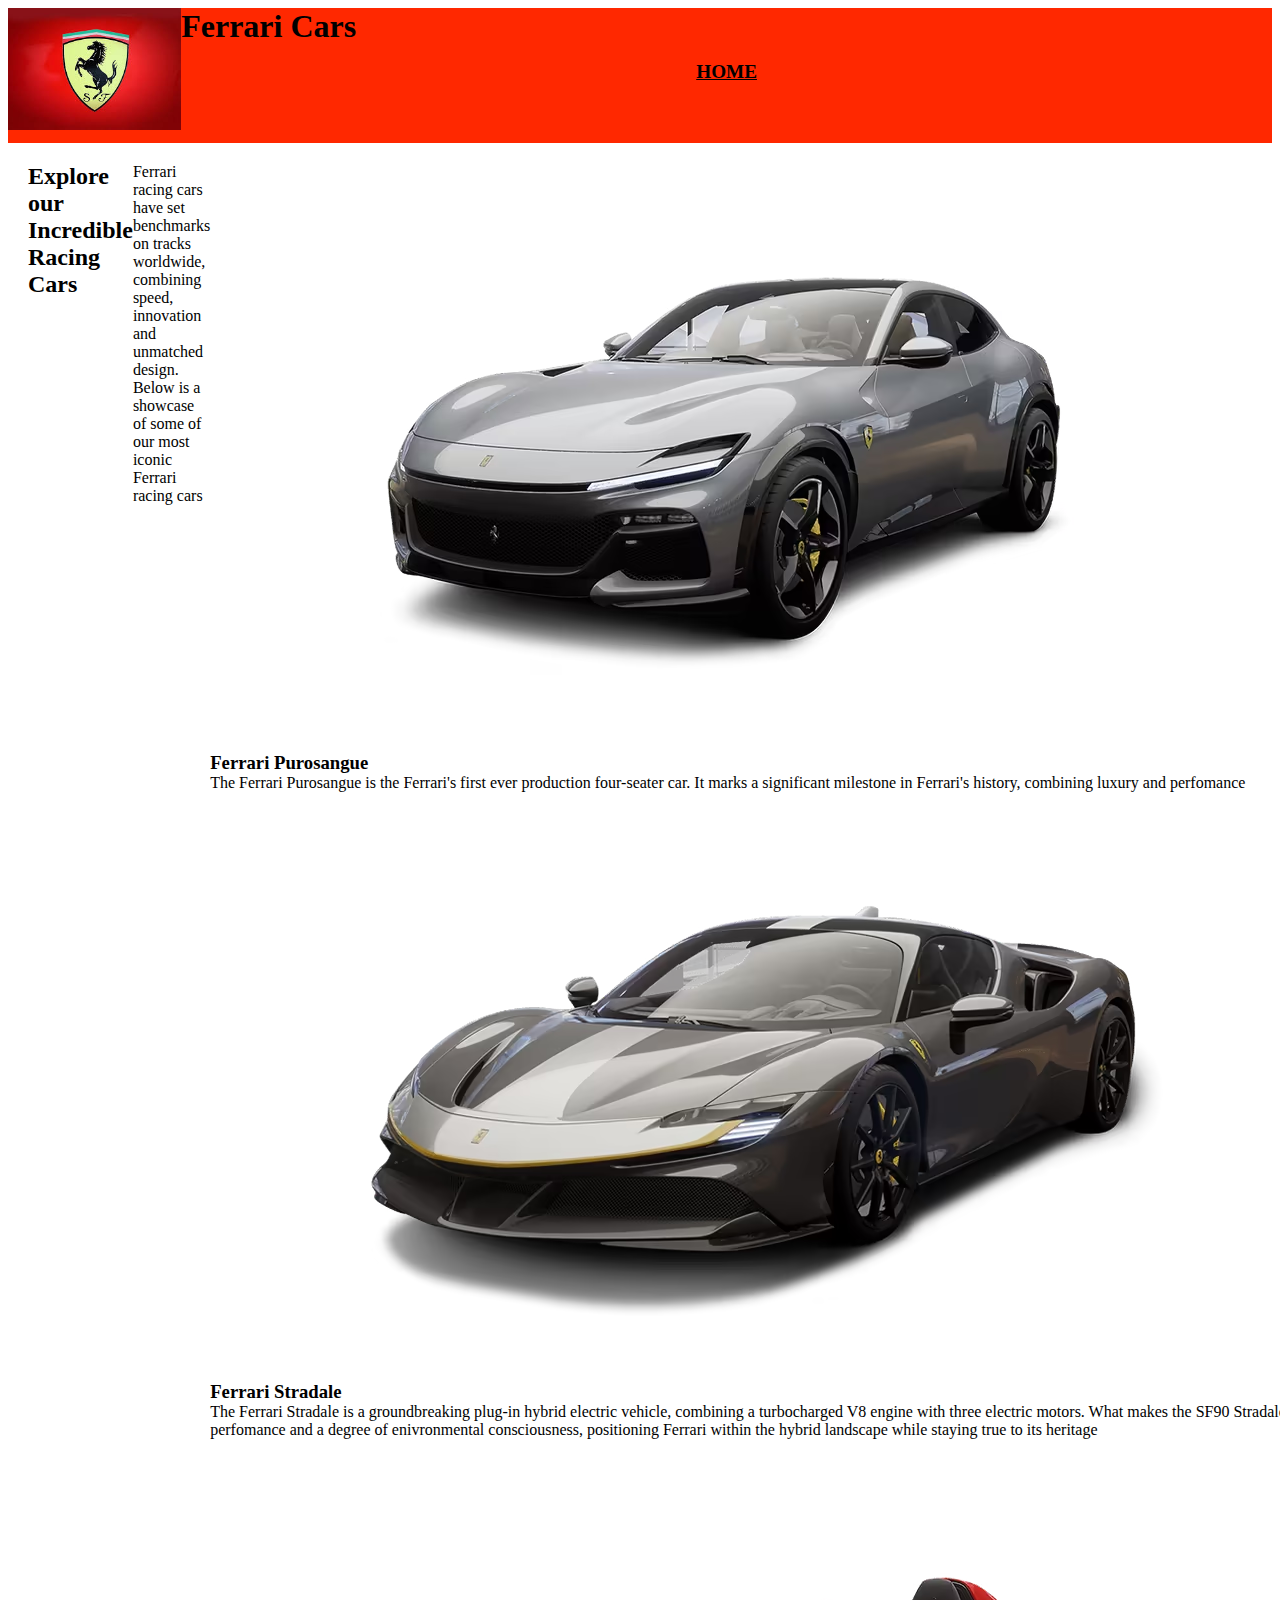
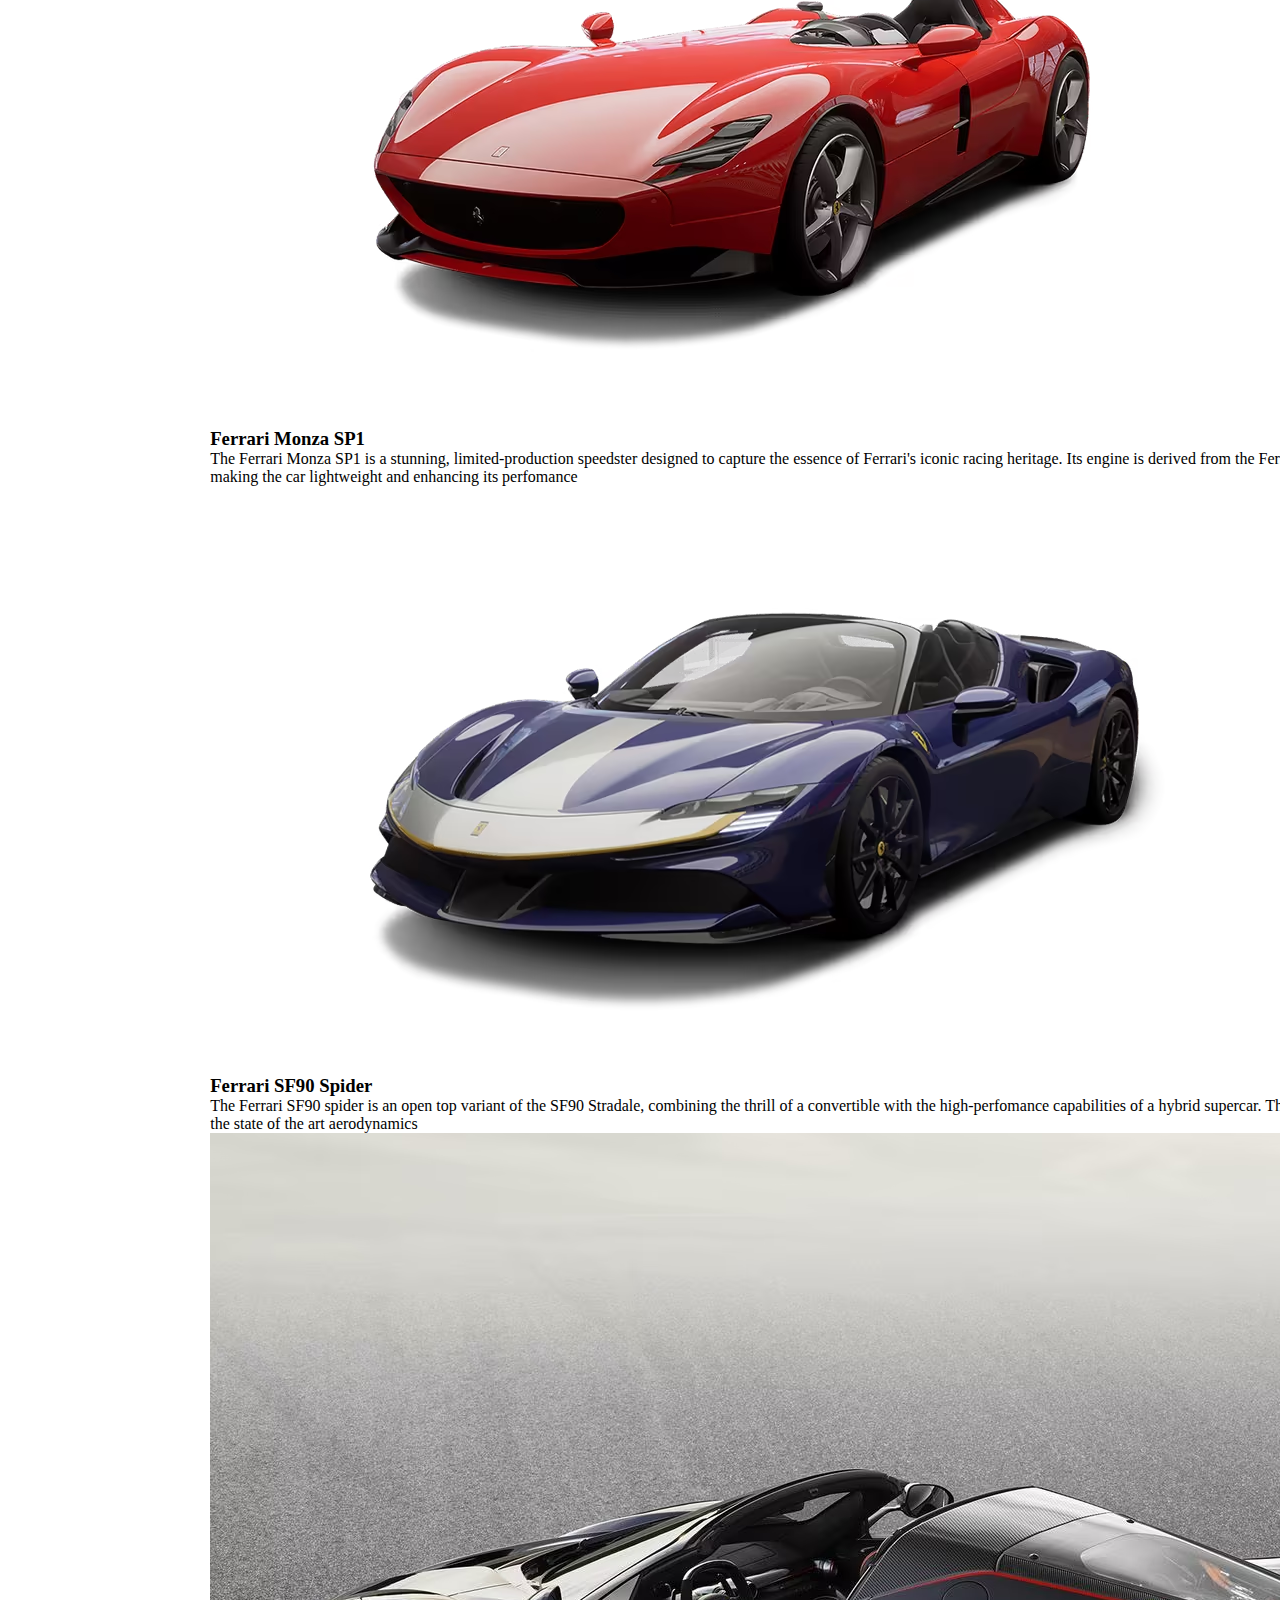
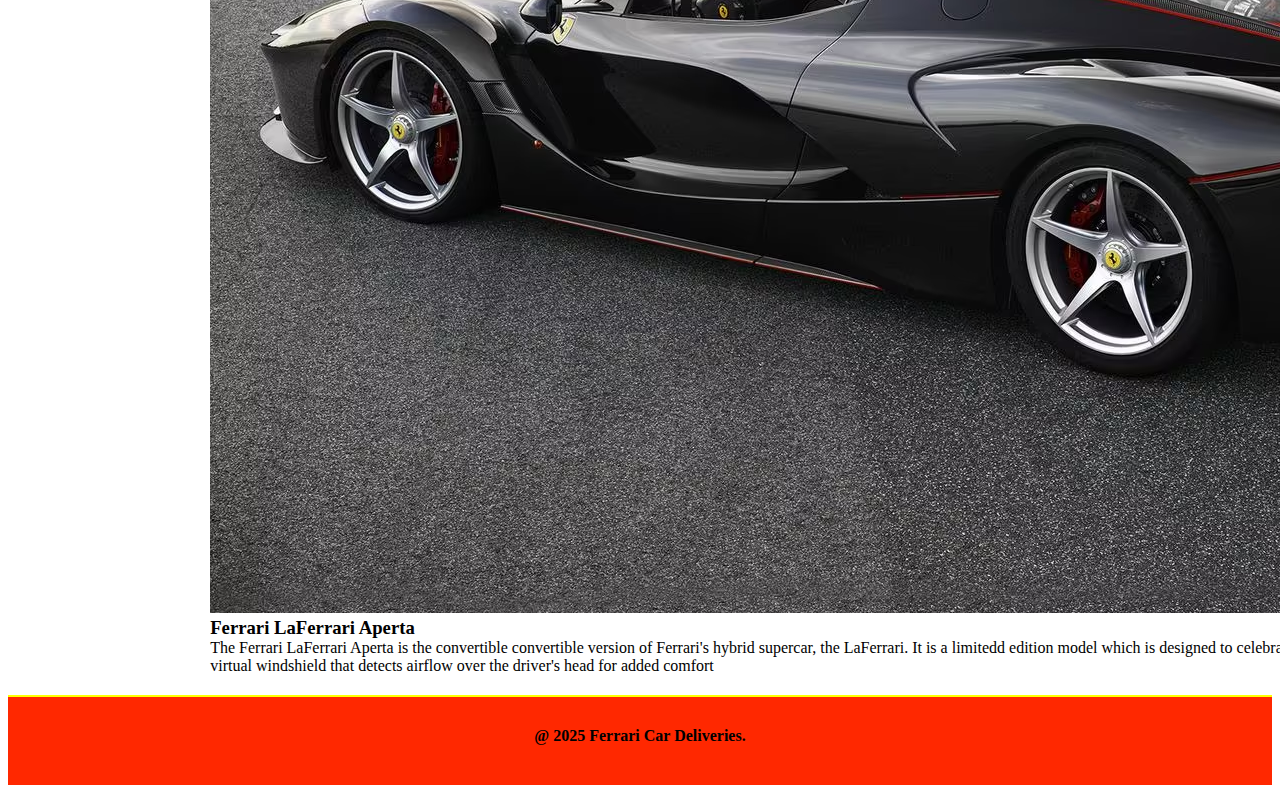
==== racing.html @ 0723ab7d "Added a new page to Showcase my cars" ====
<!DOCTYPE html>
<html lang="en">
  <head>
    <meta charset="UTF-8" />
    <meta name="viewport" content="width=device-width, initial-scale= 1.0" />

    <title>Racing Cars</title>
    <link href="style.css" rel="stylesheet" type="text/css" />
  </head>
  <body>
    <div id="wrapper">
      <header id="header">
        <img id="logo" src="images/ferrari_logo.jpeg" alt="Logo" />
        <h1>Ferrari Cars</h1>
        <nav id="horizontal">
          <p>
            <a href="index.html">HOME</a>
          </p>
        </nav>
      </header>
      <main id="main">
        <h2>Explore our Incredible Racing Cars</h2>
        <p>
          Ferrari racing cars have set benchmarks on tracks worldwide, combining
          speed, innovation and unmatched design. Below is a showcase of some of
          our most iconic Ferrari racing cars
        </p>

        <div id="racing-cars">
          <div class="car1">
            <img
              src="images/ferrari-purosangue.avif"
              alt="Ferrari Purosangue"
            />
            <h3>Ferrari Purosangue</h3>
            <p>
              The Ferrari Purosangue is the Ferrari's first ever production
              four-seater car. It marks a significant milestone in Ferrari's
              history, combining luxury and perfomance
            </p>
          </div>
          <div class="car2">
            <img src="images/sf90-stradale.avif" alt="Ferrari SF90 Stradale" />
            <h3>Ferrari Stradale</h3>
            <p>
              The Ferrari Stradale is a groundbreaking plug-in hybrid electric
              vehicle, combining a turbocharged V8 engine with three electric
              motors. What makes the SF90 Stradale fascinationg is its ability
              to offer both extreme perfomance and a degree of enivronmental
              consciousness, positioning Ferrari within the hybrid landscape
              while staying true to its heritage
            </p>
          </div>
          <div class="car3">
            <img src="images/monza-sp1.avif" alt="Monza SP1" />
            <h3>Ferrari Monza SP1</h3>
            <p>
              The Ferrari Monza SP1 is a stunning, limited-production speedster
              designed to capture the essence of Ferrari's iconic racing
              heritage. Its engine is derived from the Ferrari 81 Superfast and
              the car is made up of carbon fiber , making the car lightweight
              and enhancing its perfomance
            </p>
          </div>
          <div class="car4">
            <img src="images/sf90-spider.avif" alt="Ferrri SF90 Spider" />
            <h3>Ferrari SF90 Spider</h3>
            <p>
              The Ferrari SF90 spider is an open top variant of the SF90
              Stradale, combining the thrill of a convertible with the
              high-perfomance capabilities of a hybrid supercar. The overall
              look of this car is sleek and agggressive, with the state of the
              art aerodynamics
            </p>
          </div>
          <div class="car5">
            <img
              src="images/la-ferrari-aperta-land.avif"
              alt="Ferrari LaFerrari Aperta"
            />
            <h3>Ferrari LaFerrari Aperta</h3>
            <p>
              The Ferrari LaFerrari Aperta is the convertible convertible
              version of Ferrari's hybrid supercar, the LaFerrari. It is a
              limitedd edition model which is designed to celebrate Ferrari's
              70th anniversart. The design also features a virtual windshield
              that detects airflow over the driver's head for added comfort
            </p>
          </div>
        </div>
      </main>

      <footer id="footer">
        <p>@ 2025 Ferrari Car Deliveries.</p>
      </footer>
    </div>
  </body>
</html>
---- style.css ----
/* Global Styles (Strength: 1) */

p {
    color: black;
}

/* Class Styles (Strength: 10) */

.alert {
    font-size: 1.5em;
}

.catchy {
    color: purple;
}

/* ID Styles (Strength: 100) */

#actions_title {
    font-size: 3em;
    color: aqua;
}

/* An inline style is the most specific rule you can apply. */

* {
    margin: 0;
    padding: 0;
    box-sizing: border-box;
}

#wrapper {
    padding: 0.5em;
    background-color: white;
}

#header {
    background-color: #FF2800;
    color: black;
    height: 15vh;
    text-align: justify;
}

#main {
    background-color: white;
    color: black;
    min-height: 80vh;
    display: flex;
    padding: 20px;
    flex-direction: row;
}

#content {
    flex-grow: 2;
    background-color: white;
    max-width: 60%;
    padding: 20px;
}

#actions {
    flex-grow: 1;
    background-color: white;
    display: flex;
    flex-direction: column;
    justify-content: space-evenly;
}

#footer {
    background-color: #FF2800;
    color: black;
    text-align: center;
    padding: 20px;
    font-size: 1em;
    border-top: 2px solid yellow;
    min-height: 10vh;
}
#footer p{
    margin: 10px 0;
    font-weight: bold;
    color: black;
}

#login-form label,
#register-form label {
    display: block;
    font-weight: bold;
}
#login-form input,
#register-form input {
    width: 100%;
    padding: 8px;
    margin-bottom: 10px;
}
#login-form button,
#register-form button{
    width: 100%;
    padding: 10px;
    background-color: red;
    color: white;
}

#logo{
    float: left;
    height: 90%;
}
#horizontal{
    margin-top: 1em;
    text-align: center;
}
#horizontal p{
    font-size: 1.2em;
}
#horizontal a{
    color: black;
    margin: 0 10px;
    font-weight: bold;
}
#button{
    padding: 10px 20px;
    background-color: #007bff;
    color: black;
    border-radius: 5px;
    font-size: 1em;
}

#top,
#content-images {
    display: flex;
    justify-content: center;
    gap: 20px;
    margin: 20px 0;
}

#top img,
#content-images img {
    width: 30%;
    max-width: 300px;
    height: auto;
    border-radius: 8px;

}
#sales, 
#rentals {
    margin-top: 20px;
    padding: 15px;
    border-radius: 10px;
    background-color: #f9f9f9;
}
#sales h2,
#rentals h2 {
    color: #b22222;
    font-size: 2.0em;
    margin-bottom: 10px;
}
#sales p,
#rentals p {
    font-size: 1.8;
    color: #333;
}

@media screen and (max-width: 600px) {
    #header h1{
        font-size: 1.4em;
    }

    #main {
        flex-direction: column;
        padding: 10px;
    }

    #content,
    #actions {
        flex: 1;
        padding: 10px;
    }
    #horizontal{
        display: flex;
        flex-wrap: wrap;
        justify-content: center;
        padding: 10px;
    }

    #horizontal a {
        font-size: 0.9em;
        margin: 5px;
    }
    #login-form,
    #register-form {
        padding: 10px;
    }
    
}
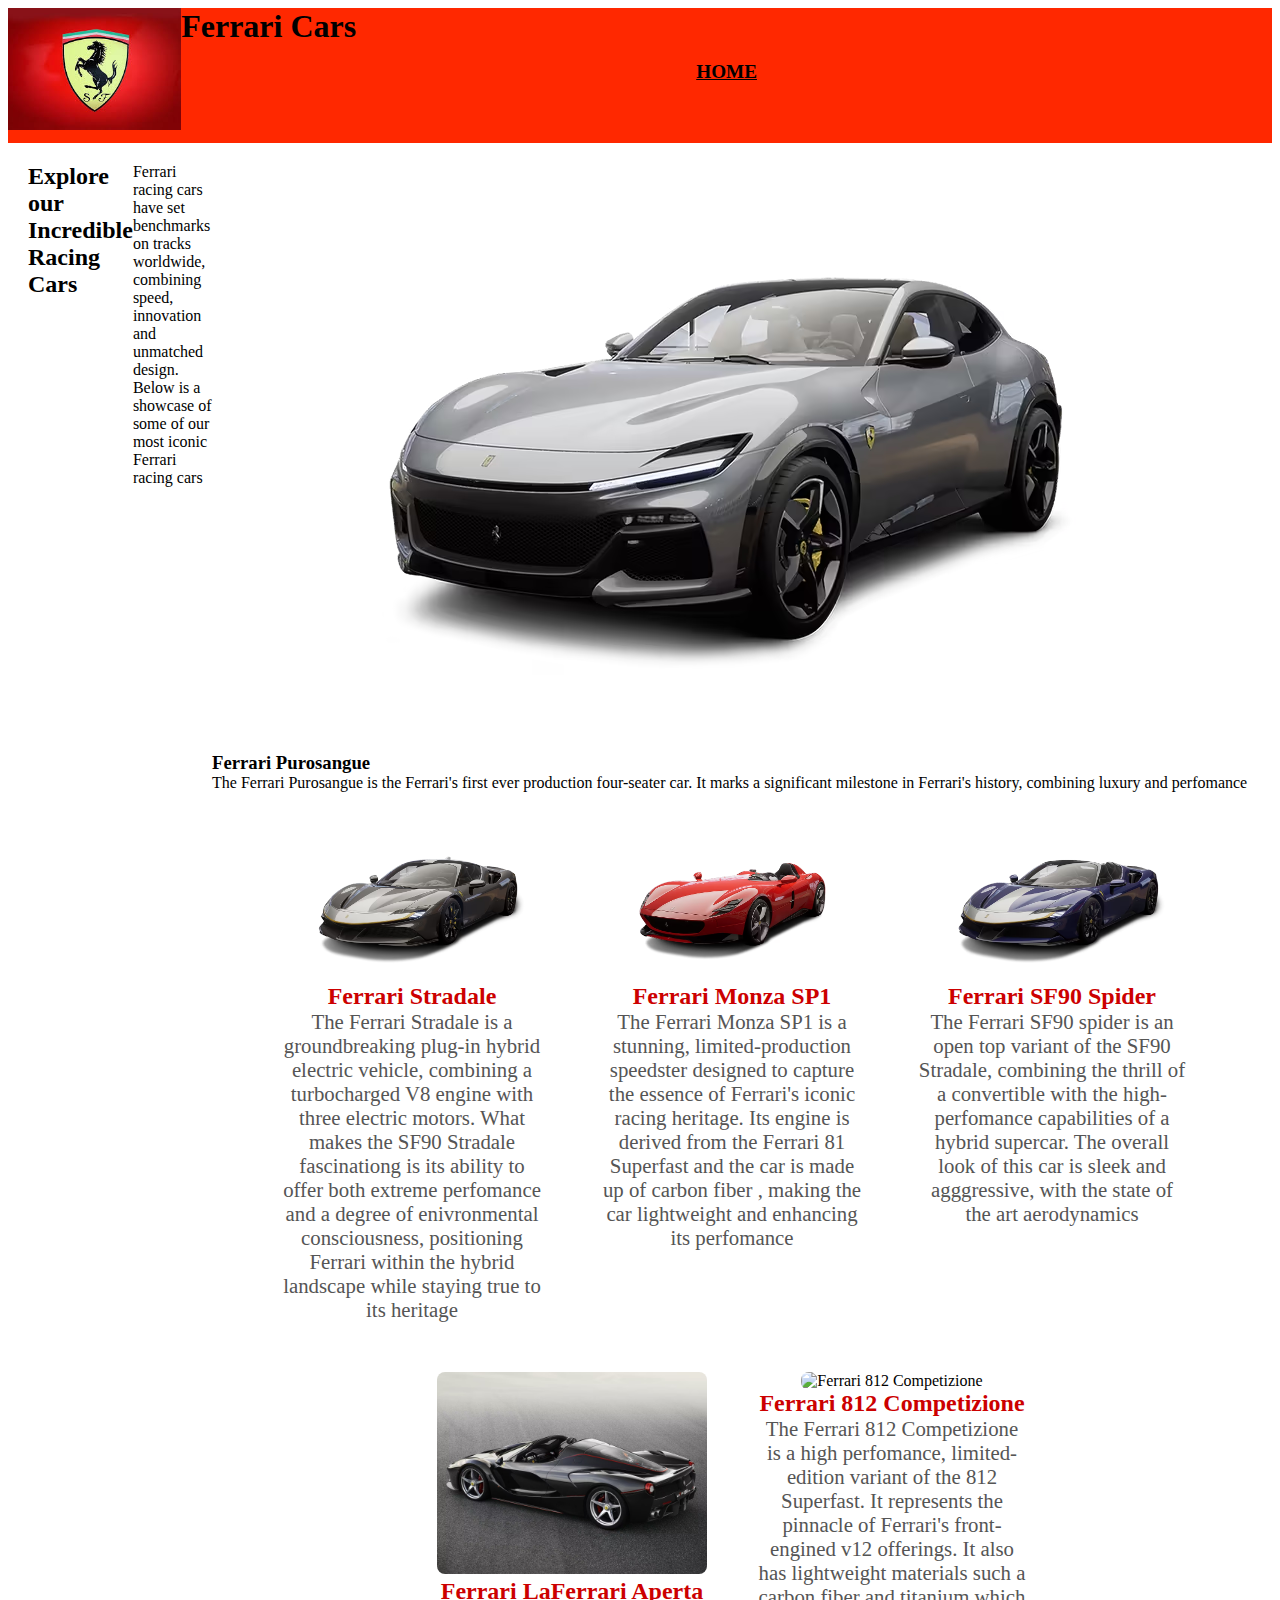
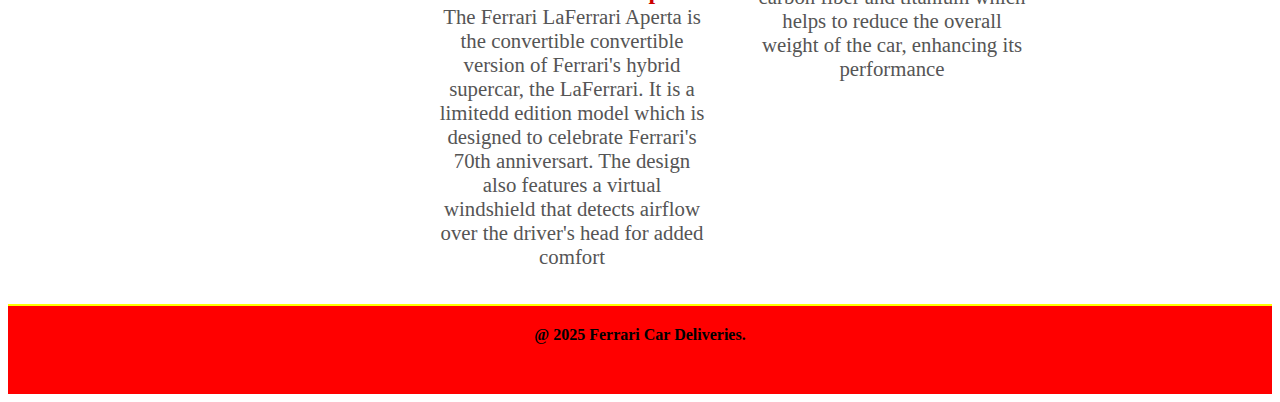
==== commit 2934ac86: "Added some styling for my racing car page and made it responsive" ====
--- a/racing.html
+++ b/racing.html
@@ -39,7 +39,7 @@
               history, combining luxury and perfomance
             </p>
           </div>
-          <div class="car2">
+          <div class="car">
             <img src="images/sf90-stradale.avif" alt="Ferrari SF90 Stradale" />
             <h3>Ferrari Stradale</h3>
             <p>
@@ -51,7 +51,7 @@
               while staying true to its heritage
             </p>
           </div>
-          <div class="car3">
+          <div class="car">
             <img src="images/monza-sp1.avif" alt="Monza SP1" />
             <h3>Ferrari Monza SP1</h3>
             <p>
@@ -62,7 +62,7 @@
               and enhancing its perfomance
             </p>
           </div>
-          <div class="car4">
+          <div class="car">
             <img src="images/sf90-spider.avif" alt="Ferrri SF90 Spider" />
             <h3>Ferrari SF90 Spider</h3>
             <p>
@@ -73,7 +73,7 @@
               art aerodynamics
             </p>
           </div>
-          <div class="car5">
+          <div class="car">
             <img
               src="images/la-ferrari-aperta-land.avif"
               alt="Ferrari LaFerrari Aperta"
@@ -87,6 +87,20 @@
               that detects airflow over the driver's head for added comfort
             </p>
           </div>
+          <div class="car">
+            <img
+              src="images/812-competizione.avif"
+              alt="Ferrari 812 Competizione"
+            />
+            <h3>Ferrari 812 Competizione</h3>
+            <p>
+              The Ferrari 812 Competizione is a high perfomance, limited-edition
+              variant of the 812 Superfast. It represents the pinnacle of
+              Ferrari's front-engined v12 offerings. It also has lightweight
+              materials such a carbon fiber and titanium which helps to reduce
+              the overall weight of the car, enhancing its performance
+            </p>
+          </div>
         </div>
       </main>
 
--- a/style.css
+++ b/style.css
@@ -157,6 +157,61 @@
     font-size: 1.8;
     color: #333;
 }
+#racing-cars{
+    display: flex;
+    flex-wrap: wrap;
+    gap: 20px;
+    justify-content: center;
+}
+.car{
+    width: 300px;
+    background-color: white;
+    border-radius: 10px;
+    padding: 15px;
+    text-align: center;
+}
+.car img{
+    width: 100%;
+    height: auto;
+    border-radius: 8px;
+
+}
+.car h3{
+    font-size: 1.5em;
+    color: #c00;
+}
+.car p{
+    font-size: 1.3em;
+    color: #555;
+}
+#footer{
+    background-color: red;
+    color: black;
+    text-align: center;
+    padding: 10px 0;
+    font-weight: bold;
+
+}
+
+@media screen and (max-width: 600px) {
+    #header{
+        flex-direction: column;
+        text-align: center;
+    }
+    #horizontal p{
+        font-size: 1em;
+    }
+    #racing-cars{
+        flex-direction: column;
+        align-items: center;
+    }
+    .car{
+        width: 90%;
+    }
+    
+}
+
+
 
 @media screen and (max-width: 600px) {
     #header h1{
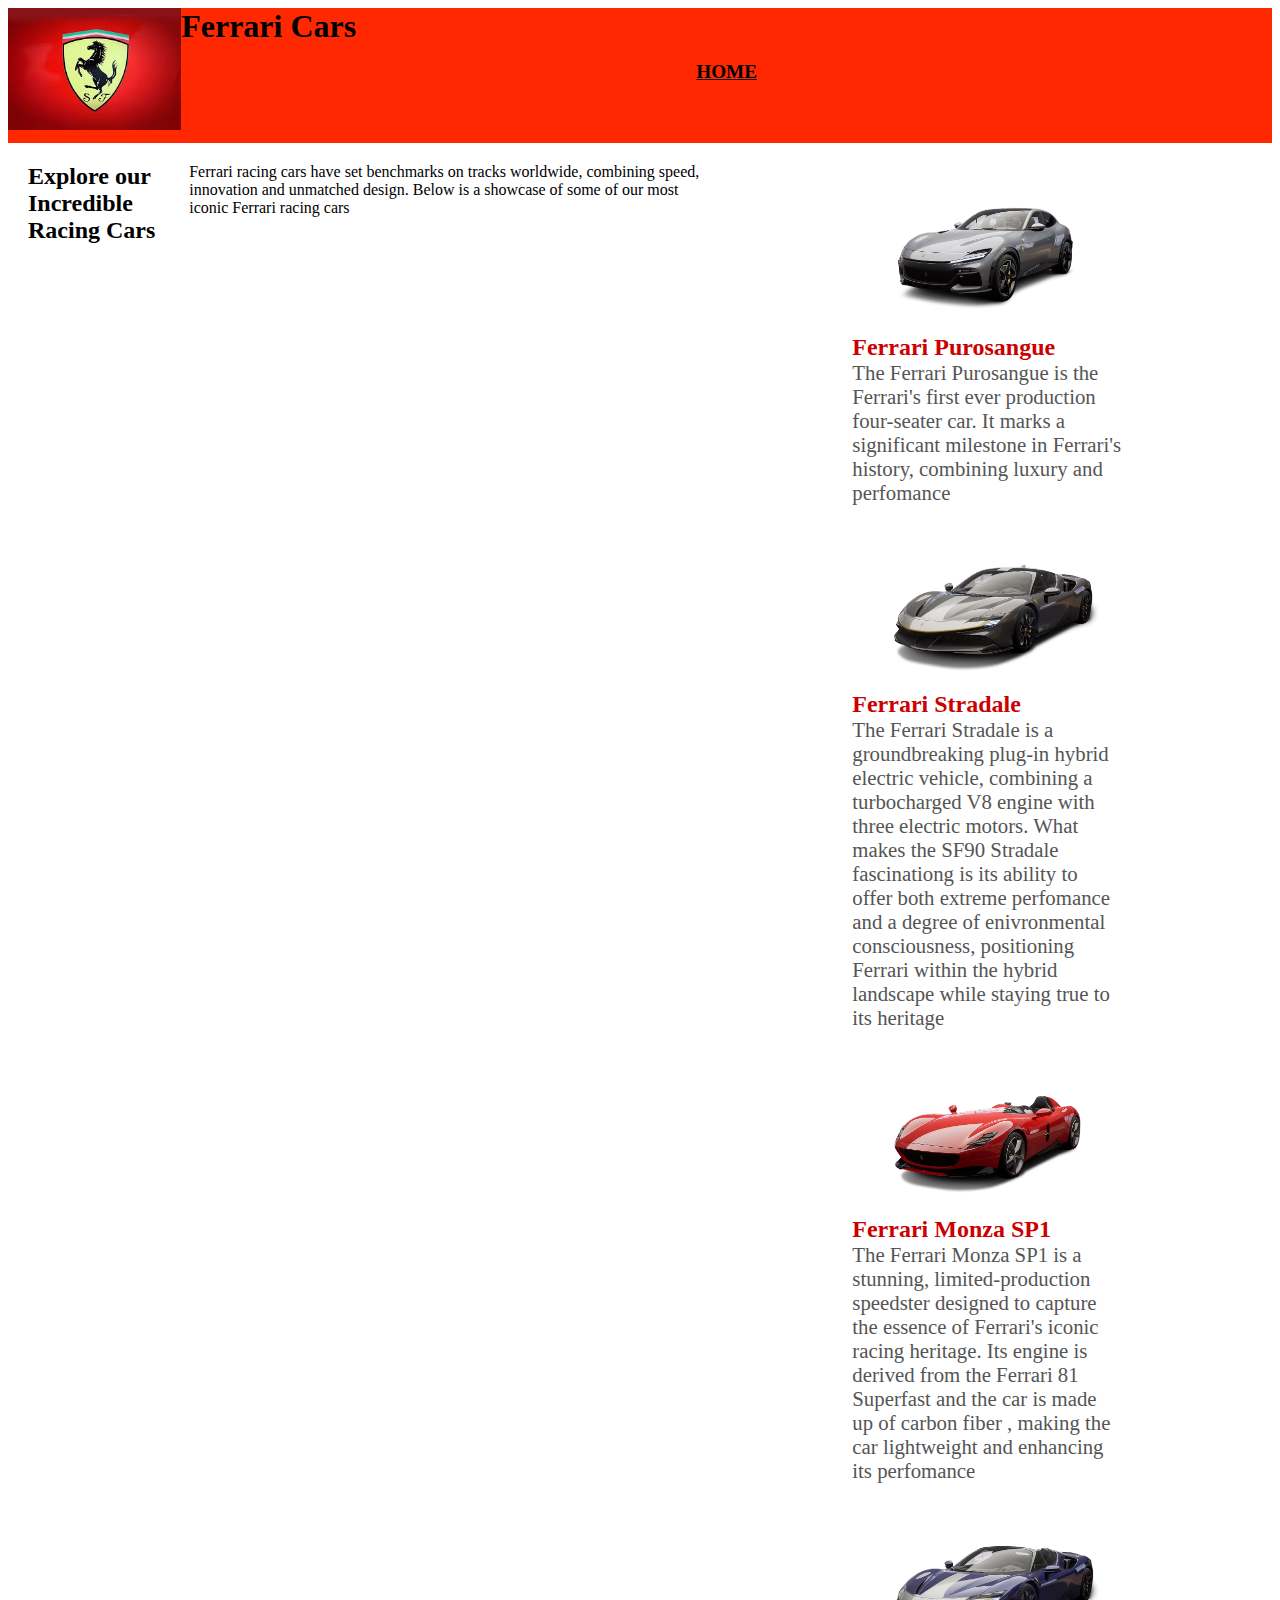
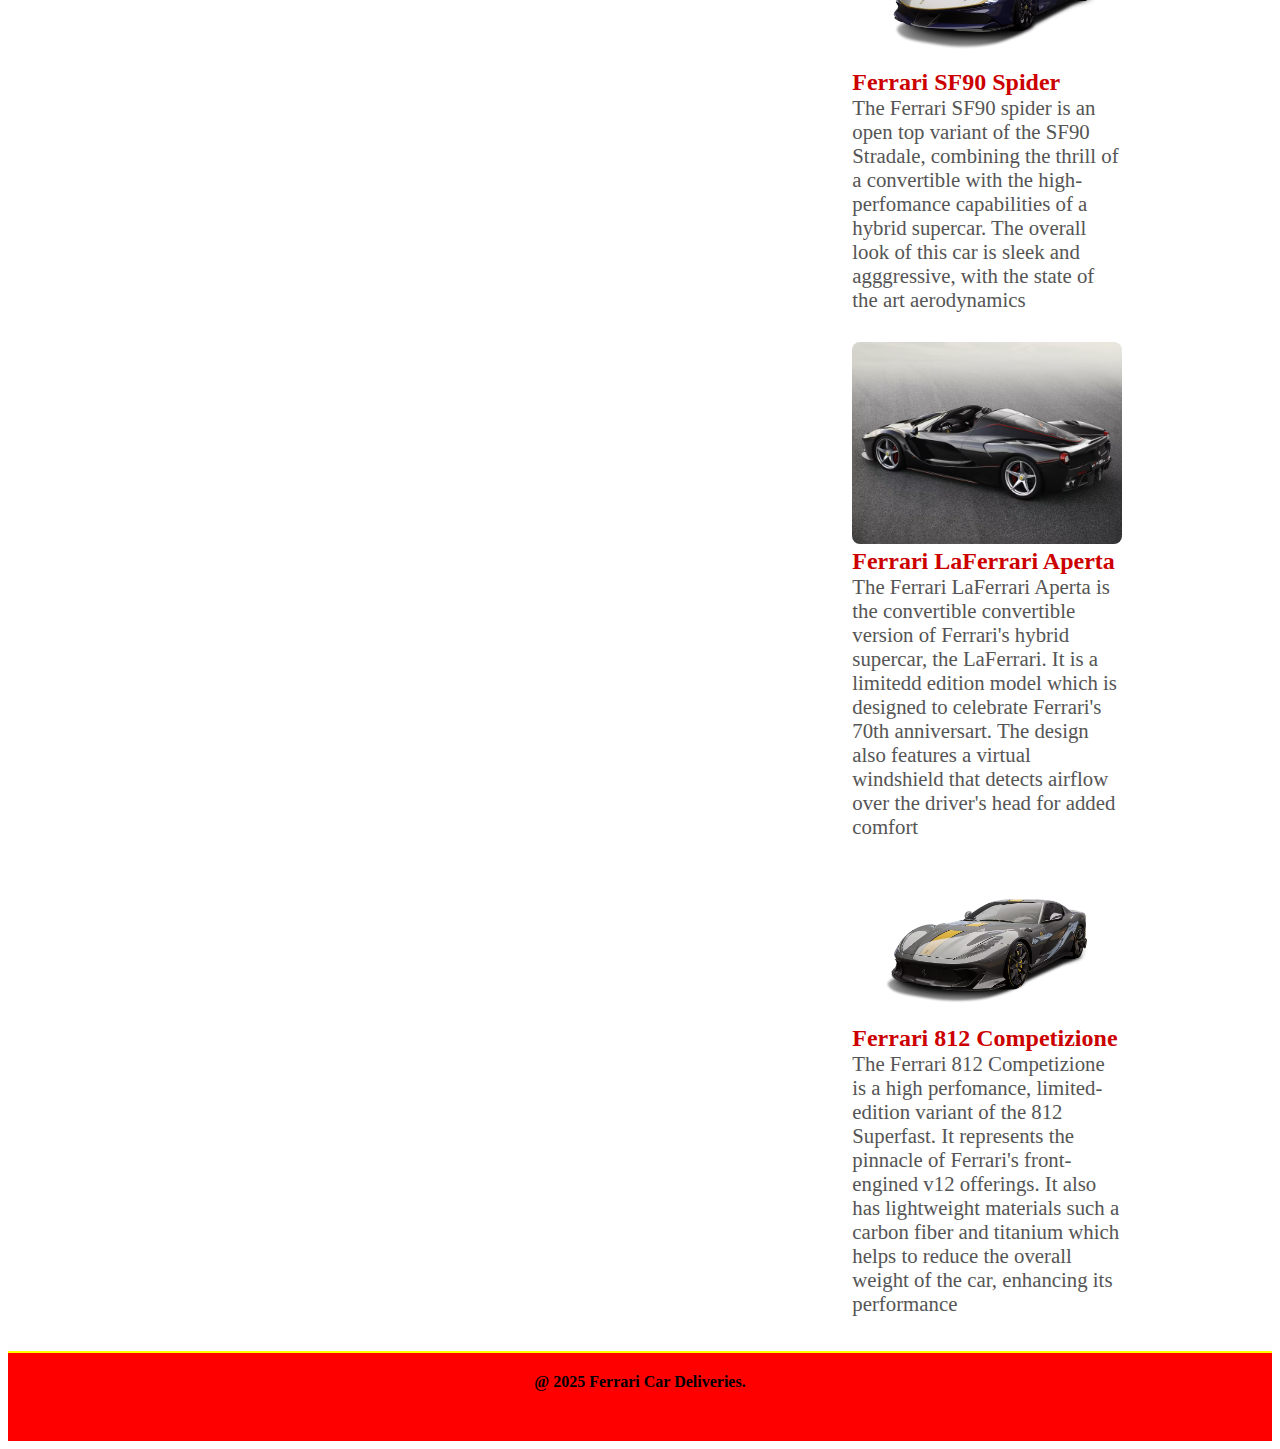
==== commit 4258a1e9: "Adjusted image size to make it more responsive" ====
--- a/racing.html
+++ b/racing.html
@@ -27,7 +27,7 @@
         </p>
 
         <div id="racing-cars">
-          <div class="car1">
+          <div class="car">
             <img
               src="images/ferrari-purosangue.avif"
               alt="Ferrari Purosangue"
--- a/style.css
+++ b/style.css
@@ -159,21 +159,25 @@
 }
 #racing-cars{
     display: flex;
-    flex-wrap: wrap;
-    gap: 20px;
-    justify-content: center;
+    flex-direction: column;
+    align-items: center;
+    width: 100%;
+    padding-left: 20px;
+    
 }
 .car{
     width: 300px;
+    height: auto;
     background-color: white;
     border-radius: 10px;
     padding: 15px;
-    text-align: center;
+    text-align: left;
 }
 .car img{
     width: 100%;
     height: auto;
     border-radius: 8px;
+    
 
 }
 .car h3{
@@ -191,24 +195,6 @@
     padding: 10px 0;
     font-weight: bold;
 
-}
-
-@media screen and (max-width: 600px) {
-    #header{
-        flex-direction: column;
-        text-align: center;
-    }
-    #horizontal p{
-        font-size: 1em;
-    }
-    #racing-cars{
-        flex-direction: column;
-        align-items: center;
-    }
-    .car{
-        width: 90%;
-    }
-    
 }
 
 
@@ -243,5 +229,12 @@
     #register-form {
         padding: 10px;
     }
+    #racing-cars{
+        flex-direction: column;
+        align-items: center;
+    }
+    .car{
+        max-width:100%;
+    }
     
 }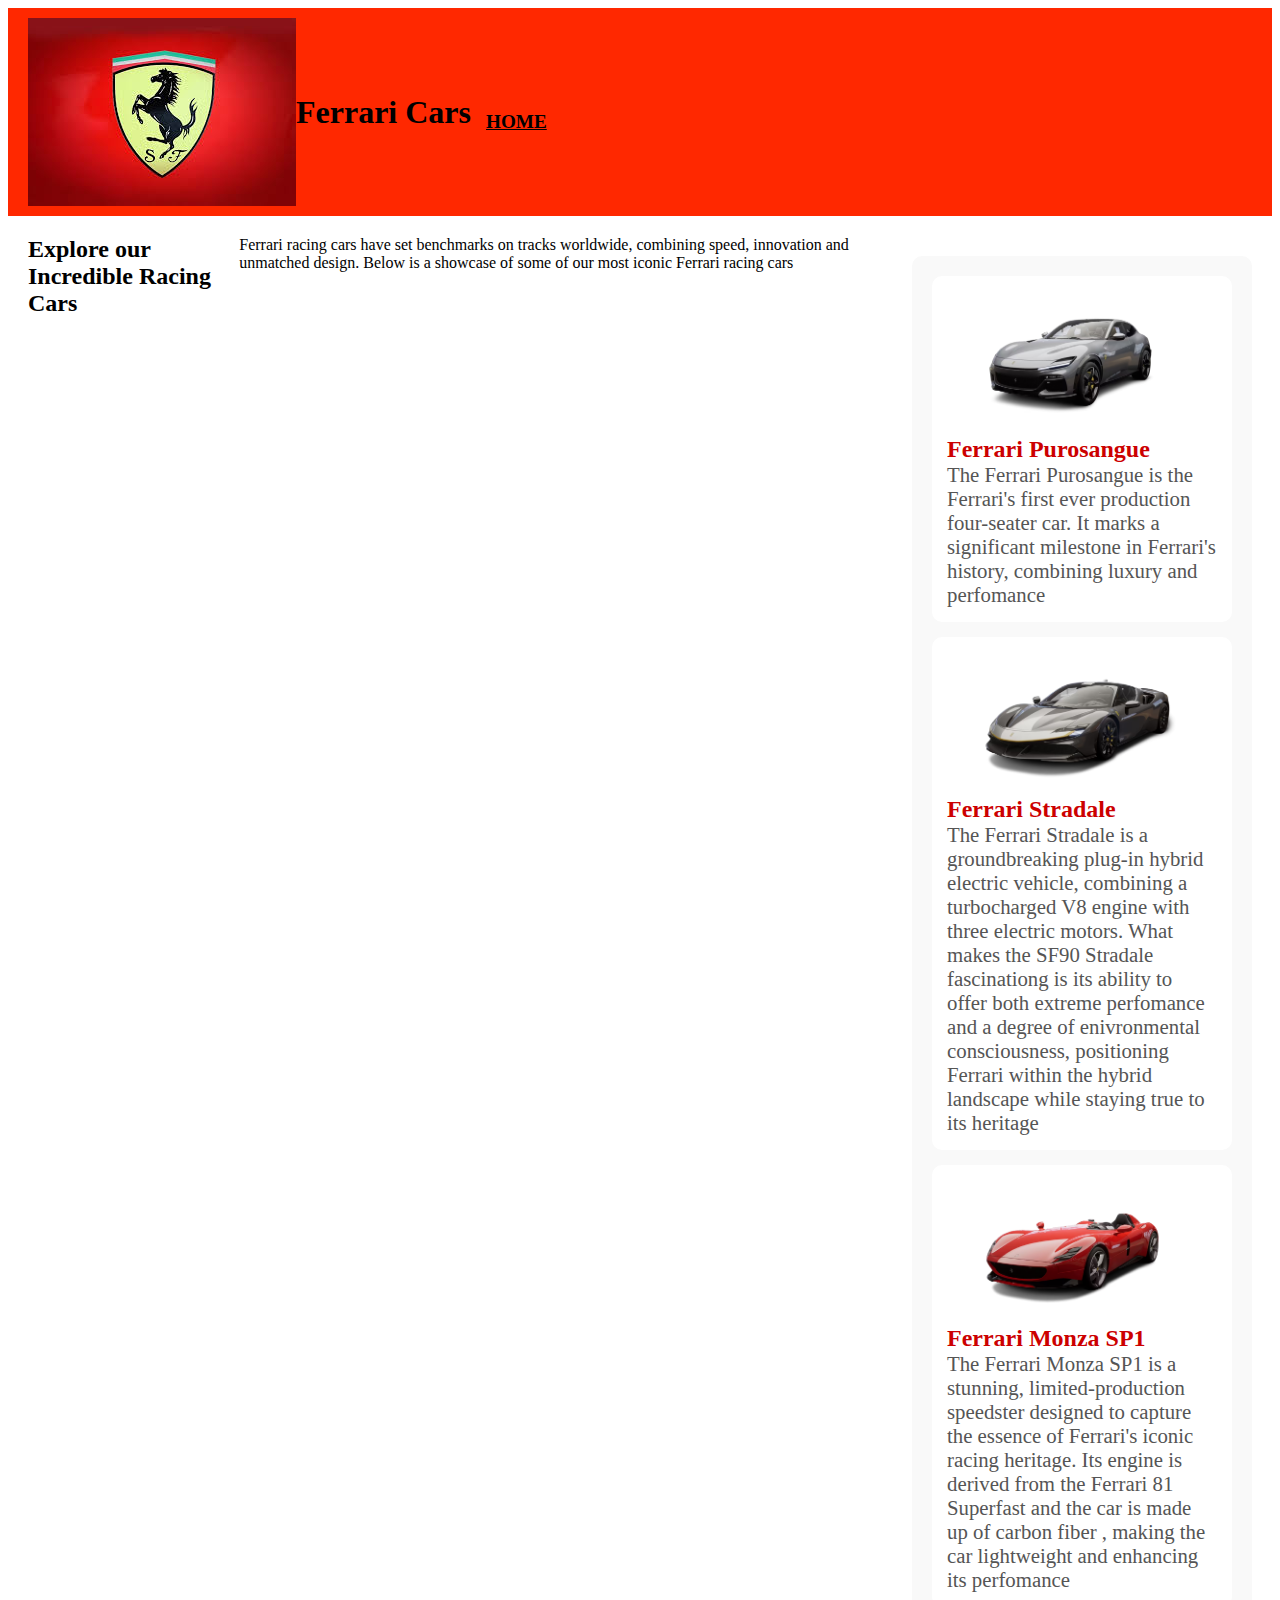
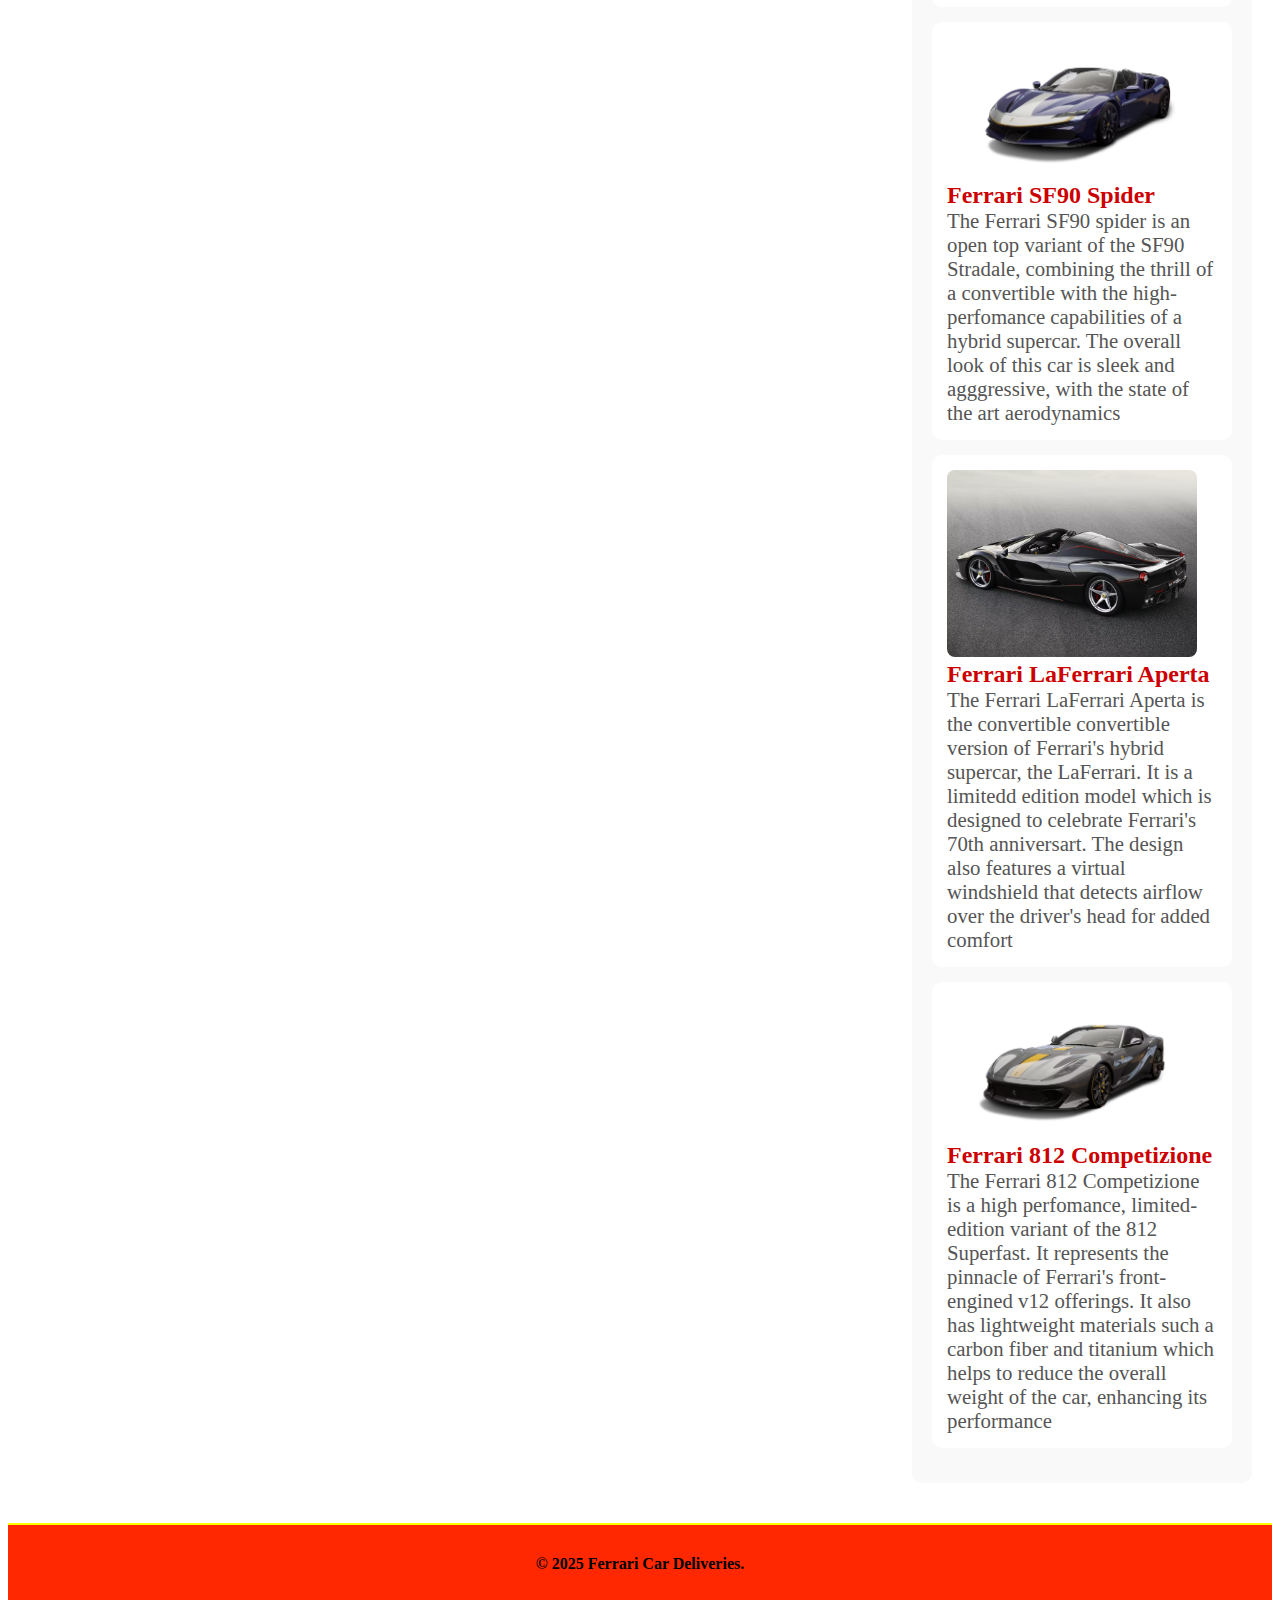
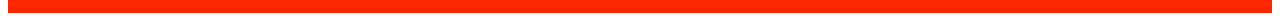
==== commit 7694f173: "Removed the Menu button" ====
--- a/racing.html
+++ b/racing.html
@@ -105,7 +105,7 @@
       </main>
 
       <footer id="footer">
-        <p>@ 2025 Ferrari Car Deliveries.</p>
+        <p>&copy; 2025 Ferrari Car Deliveries.</p>
       </footer>
     </div>
   </body>
--- a/style.css
+++ b/style.css
@@ -1,240 +1,224 @@
 /* Global Styles (Strength: 1) */
 
 p {
-    color: black;
+  color: black;
 }
 
 /* Class Styles (Strength: 10) */
 
 .alert {
-    font-size: 1.5em;
+  font-size: 1.5em;
 }
 
 .catchy {
-    color: purple;
+  color: purple;
 }
 
 /* ID Styles (Strength: 100) */
 
 #actions_title {
-    font-size: 3em;
-    color: aqua;
+  font-size: 3em;
+  color: aqua;
 }
 
 /* An inline style is the most specific rule you can apply. */
 
 * {
-    margin: 0;
-    padding: 0;
-    box-sizing: border-box;
+  margin: 0;
+  padding: 0;
+  box-sizing: border-box;
 }
 
 #wrapper {
-    padding: 0.5em;
-    background-color: white;
-}
-
+  padding: 0.5em;
+  background-color: white;
+}
+
+#top,
+#content-images {
+  display: flex;
+  justify-content: center;
+  gap: 20px;
+  margin: 20px;
+}
+#top img,
+#content-images img {
+  width: 30%;
+  max-width: 300px;
+  height: auto;
+  border-radius: 8px;
+}
+#sales,
+#rentals {
+  margin-top: 20px;
+  padding: 15px;
+  border-radius: 10px;
+  background-color: #f9f9f9;
+}
+#sales h2,
+#rentals h2 {
+  color: #b22222;
+  font-size: 2em;
+  margin-bottom: 10px;
+}
+#sales p,
+#rentals p {
+  font-size: 1.8em;
+  color: #333;
+}
 #header {
-    background-color: #FF2800;
-    color: black;
-    height: 15vh;
-    text-align: justify;
+  background-color: #ff2800;
+  color: black;
+  min-width: 100%;
+  display: flex;
+  align-items: center;
+  text-align: justify;
+  padding: 10px 20px;
 }
 
 #main {
-    background-color: white;
-    color: black;
-    min-height: 80vh;
-    display: flex;
-    padding: 20px;
-    flex-direction: row;
+  background-color: white;
+  color: black;
+  min-height: 80vh;
+  display: flex;
+  flex-direction: row;
+  padding: 20px;
+}
+
+#horizontal {
+  display: flex;
+  flex-direction: row;
+  align-items: center;
+  margin-top: 20px;
+}
+
+#horizontal a {
+  display: block;
+  padding: 10px 15px;
+  margin: 10px 0;
+  text-align: center;
+  font-weight: bold;
+  font-size: 1.2em;
+  color: black;
 }
 
 #content {
-    flex-grow: 2;
-    background-color: white;
-    max-width: 60%;
-    padding: 20px;
+  flex-grow: 2;
+  background-color: white;
+  max-width: 60%;
+  padding: 20px;
 }
 
 #actions {
-    flex-grow: 1;
-    background-color: white;
-    display: flex;
-    flex-direction: column;
-    justify-content: space-evenly;
-}
-
-#footer {
-    background-color: #FF2800;
-    color: black;
-    text-align: center;
-    padding: 20px;
-    font-size: 1em;
-    border-top: 2px solid yellow;
-    min-height: 10vh;
-}
-#footer p{
-    margin: 10px 0;
-    font-weight: bold;
-    color: black;
-}
-
+  flex-grow: 1;
+  background-color: white;
+  padding: 20px;
+  max-width: 300px;
+  display: flex;
+  flex-direction: column;
+}
+
+#racing-cars {
+  display: flex;
+  flex-direction: column;
+  align-items: center;
+  max-width: 1200px;
+  margin: 20px auto;
+  padding: 20px;
+  background-color: #f9f9f9;
+  border-radius: 10px;
+  margin-top: 20px;
+}
 #login-form label,
 #register-form label {
-    display: block;
-    font-weight: bold;
+  display: block;
+  font-weight: bold;
 }
 #login-form input,
 #register-form input {
-    width: 100%;
-    padding: 8px;
-    margin-bottom: 10px;
+  width: 100%;
+  padding: 8px;
+  margin-bottom: 10px;
 }
 #login-form button,
-#register-form button{
-    width: 100%;
-    padding: 10px;
-    background-color: red;
-    color: white;
-}
-
-#logo{
-    float: left;
-    height: 90%;
-}
-#horizontal{
-    margin-top: 1em;
-    text-align: center;
-}
-#horizontal p{
-    font-size: 1.2em;
-}
-#horizontal a{
-    color: black;
-    margin: 0 10px;
-    font-weight: bold;
-}
-#button{
-    padding: 10px 20px;
-    background-color: #007bff;
-    color: black;
-    border-radius: 5px;
-    font-size: 1em;
-}
-
-#top,
-#content-images {
-    display: flex;
-    justify-content: center;
-    gap: 20px;
-    margin: 20px 0;
-}
-
-#top img,
-#content-images img {
-    width: 30%;
-    max-width: 300px;
-    height: auto;
-    border-radius: 8px;
-
-}
-#sales, 
-#rentals {
-    margin-top: 20px;
-    padding: 15px;
-    border-radius: 10px;
-    background-color: #f9f9f9;
-}
-#sales h2,
-#rentals h2 {
-    color: #b22222;
-    font-size: 2.0em;
-    margin-bottom: 10px;
-}
-#sales p,
-#rentals p {
-    font-size: 1.8;
-    color: #333;
-}
-#racing-cars{
-    display: flex;
+#register-form button {
+  width: 100%;
+  padding: 10px;
+  background-color: red;
+  color: white;
+}
+
+.car {
+  width: 300px;
+  height: auto;
+  background-color: white;
+  border-radius: 10px;
+  padding: 15px;
+  text-align: left;
+  margin-bottom: 15px;
+}
+.car img {
+  width: 100%;
+  height: auto;
+  border-radius: 8px;
+  max-width: 250px;
+}
+
+.car h3 {
+  font-size: 1.5em;
+  color: #c00;
+}
+
+.car p {
+  font-size: 1.3em;
+  color: #555;
+}
+
+#footer {
+  background-color: #ff2800;
+  color: black;
+  text-align: center;
+  padding: 20px;
+  font-size: 1em;
+  border-top: 2px solid yellow;
+  min-height: 10vh;
+}
+
+#footer p {
+  margin: 10px 0;
+  font-weight: bold;
+  color: black;
+}
+
+@media screen and (max-width: 768px) {
+  #header {
     flex-direction: column;
     align-items: center;
-    width: 100%;
-    padding-left: 20px;
-    
-}
-.car{
-    width: 300px;
-    height: auto;
-    background-color: white;
-    border-radius: 10px;
+    text-align: center;
     padding: 15px;
-    text-align: left;
-}
-.car img{
-    width: 100%;
-    height: auto;
-    border-radius: 8px;
-    
-
-}
-.car h3{
-    font-size: 1.5em;
-    color: #c00;
-}
-.car p{
-    font-size: 1.3em;
-    color: #555;
-}
-#footer{
-    background-color: red;
-    color: black;
+  }
+  #main {
+    flex-direction: column;
+    align-items: center;
+    padding: 10px;
+  }
+  #content,
+  #actions {
+    max-width: 100px;
     text-align: center;
-    padding: 10px 0;
-    font-weight: bold;
-
-}
-
-
-
-@media screen and (max-width: 600px) {
-    #header h1{
-        font-size: 1.4em;
-    }
-
-    #main {
-        flex-direction: column;
-        padding: 10px;
-    }
-
-    #content,
-    #actions {
-        flex: 1;
-        padding: 10px;
-    }
-    #horizontal{
-        display: flex;
-        flex-wrap: wrap;
-        justify-content: center;
-        padding: 10px;
-    }
-
-    #horizontal a {
-        font-size: 0.9em;
-        margin: 5px;
-    }
-    #login-form,
-    #register-form {
-        padding: 10px;
-    }
-    #racing-cars{
-        flex-direction: column;
-        align-items: center;
-    }
-    .car{
-        max-width:100%;
-    }
-    
-}+    padding: 15px;
+  }
+
+  #racing-cars {
+    padding: 15px;
+  }
+
+  .car {
+    width: 90%;
+    max-width: 400px;
+  }
+
+  #footer {
+    font-size: 0.8em;
+  }
+}
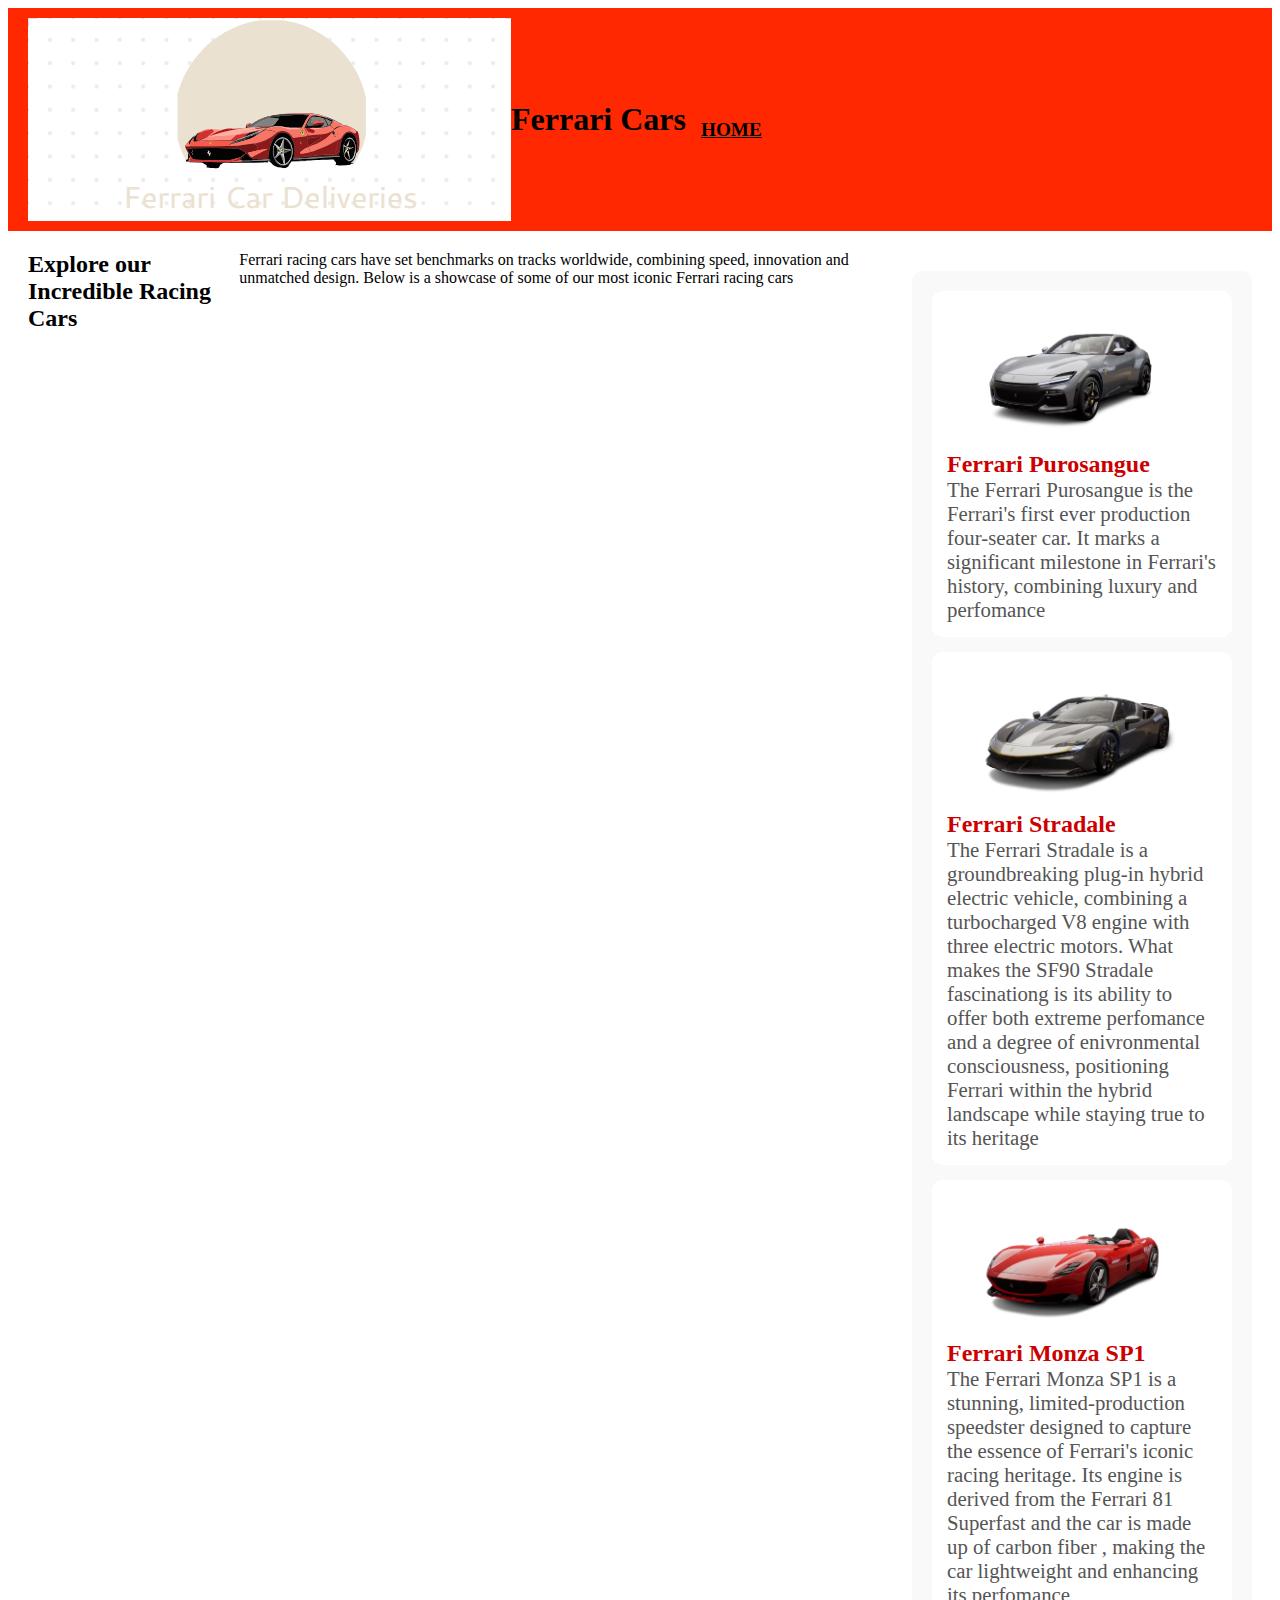
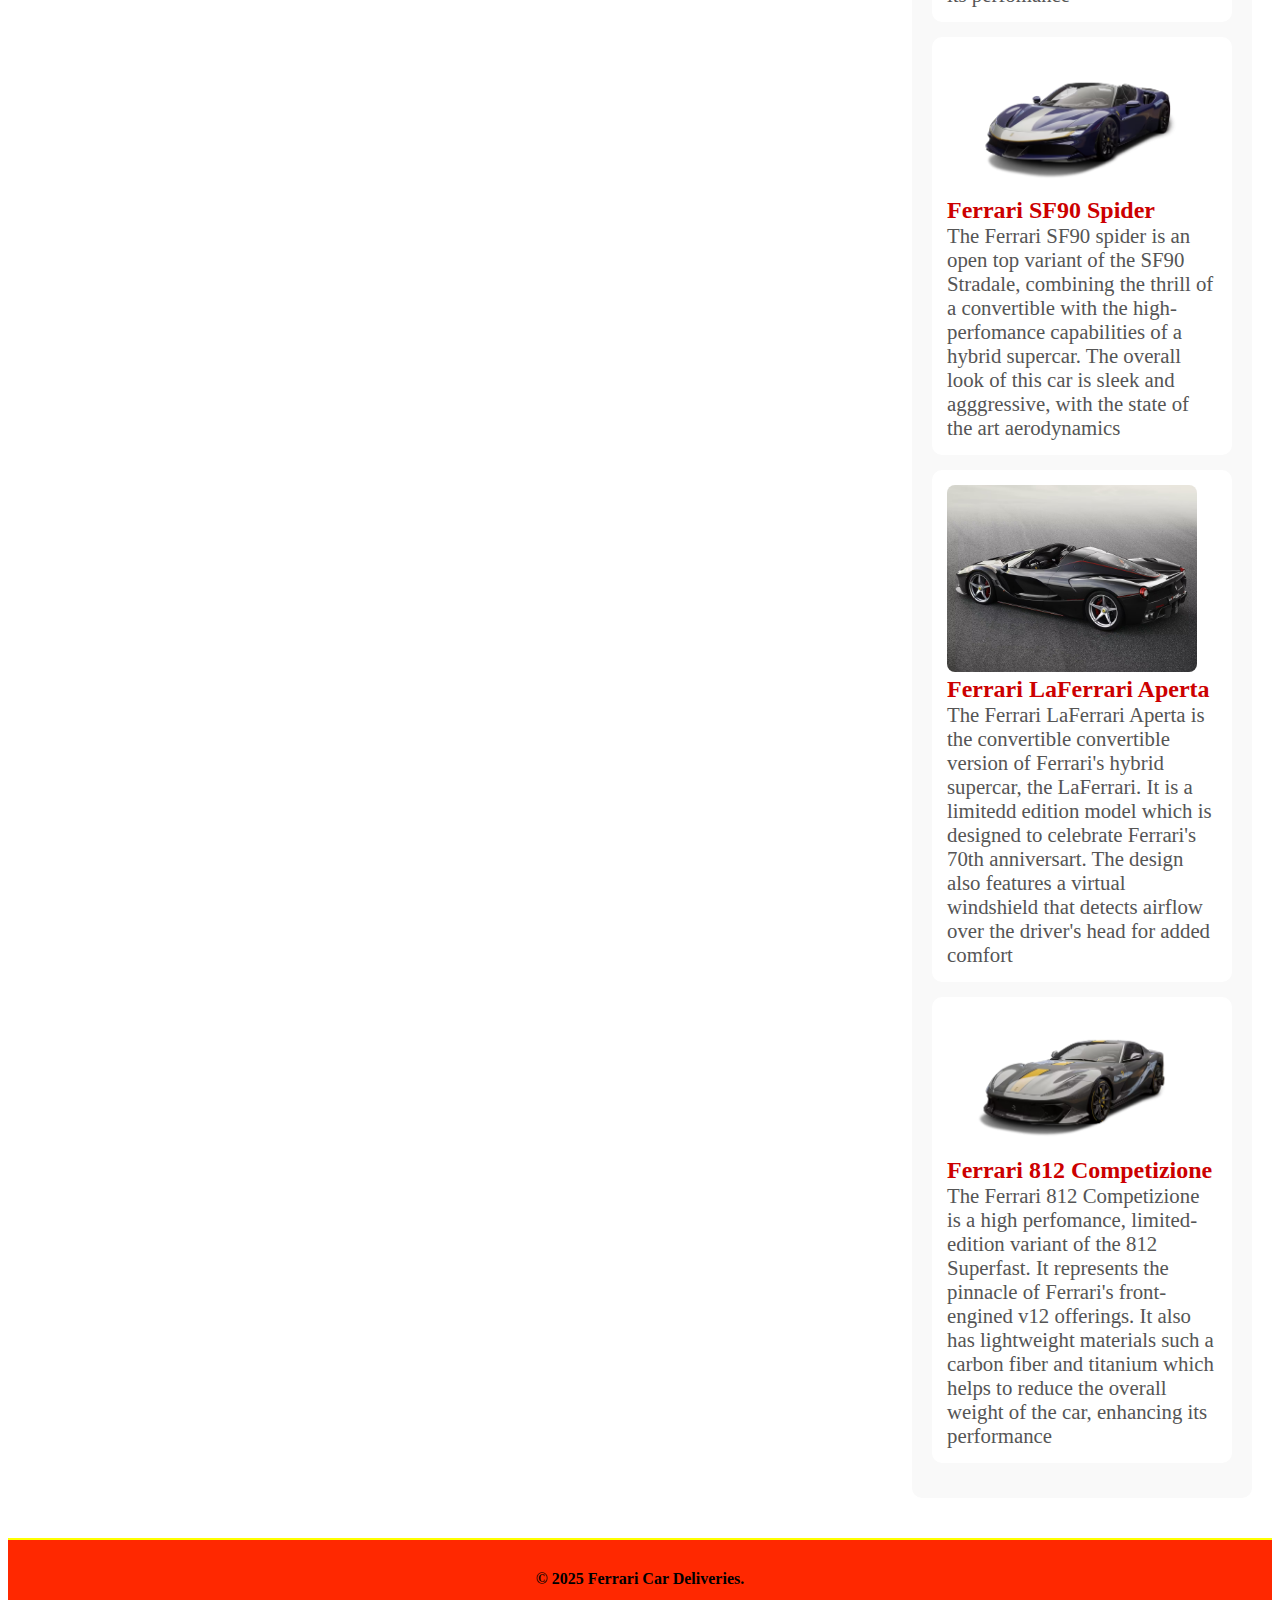
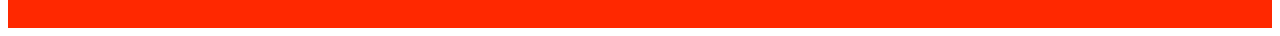
==== commit 9c24c1f9: "Added a new logo" ====
--- a/racing.html
+++ b/racing.html
@@ -10,7 +10,7 @@
   <body>
     <div id="wrapper">
       <header id="header">
-        <img id="logo" src="images/ferrari_logo.jpeg" alt="Logo" />
+        <img id="logo" src="images/new_logo.PNG" alt="Logo" />
         <h1>Ferrari Cars</h1>
         <nav id="horizontal">
           <p>
--- a/style.css
+++ b/style.css
@@ -118,6 +118,11 @@
   flex-direction: column;
 }
 
+#logo {
+  float: left;
+  height: 90%;
+}
+
 #racing-cars {
   display: flex;
   flex-direction: column;
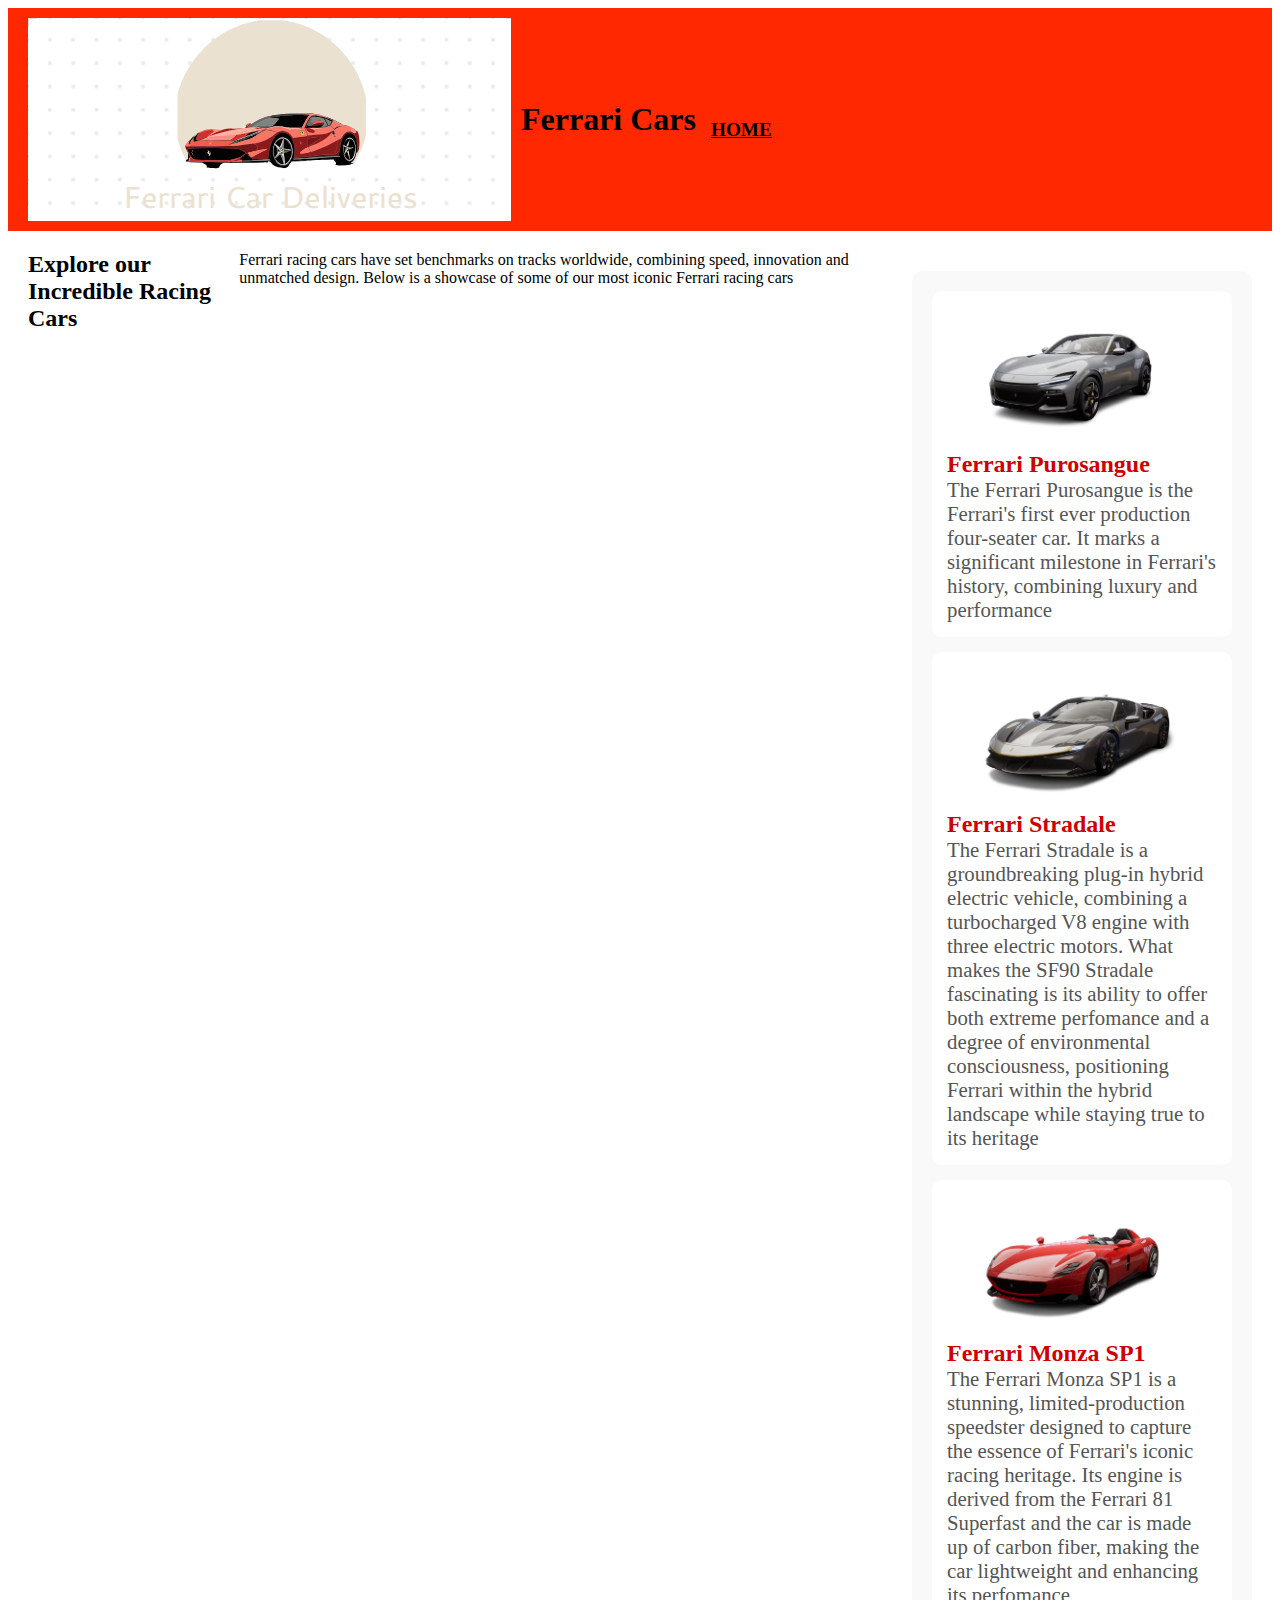
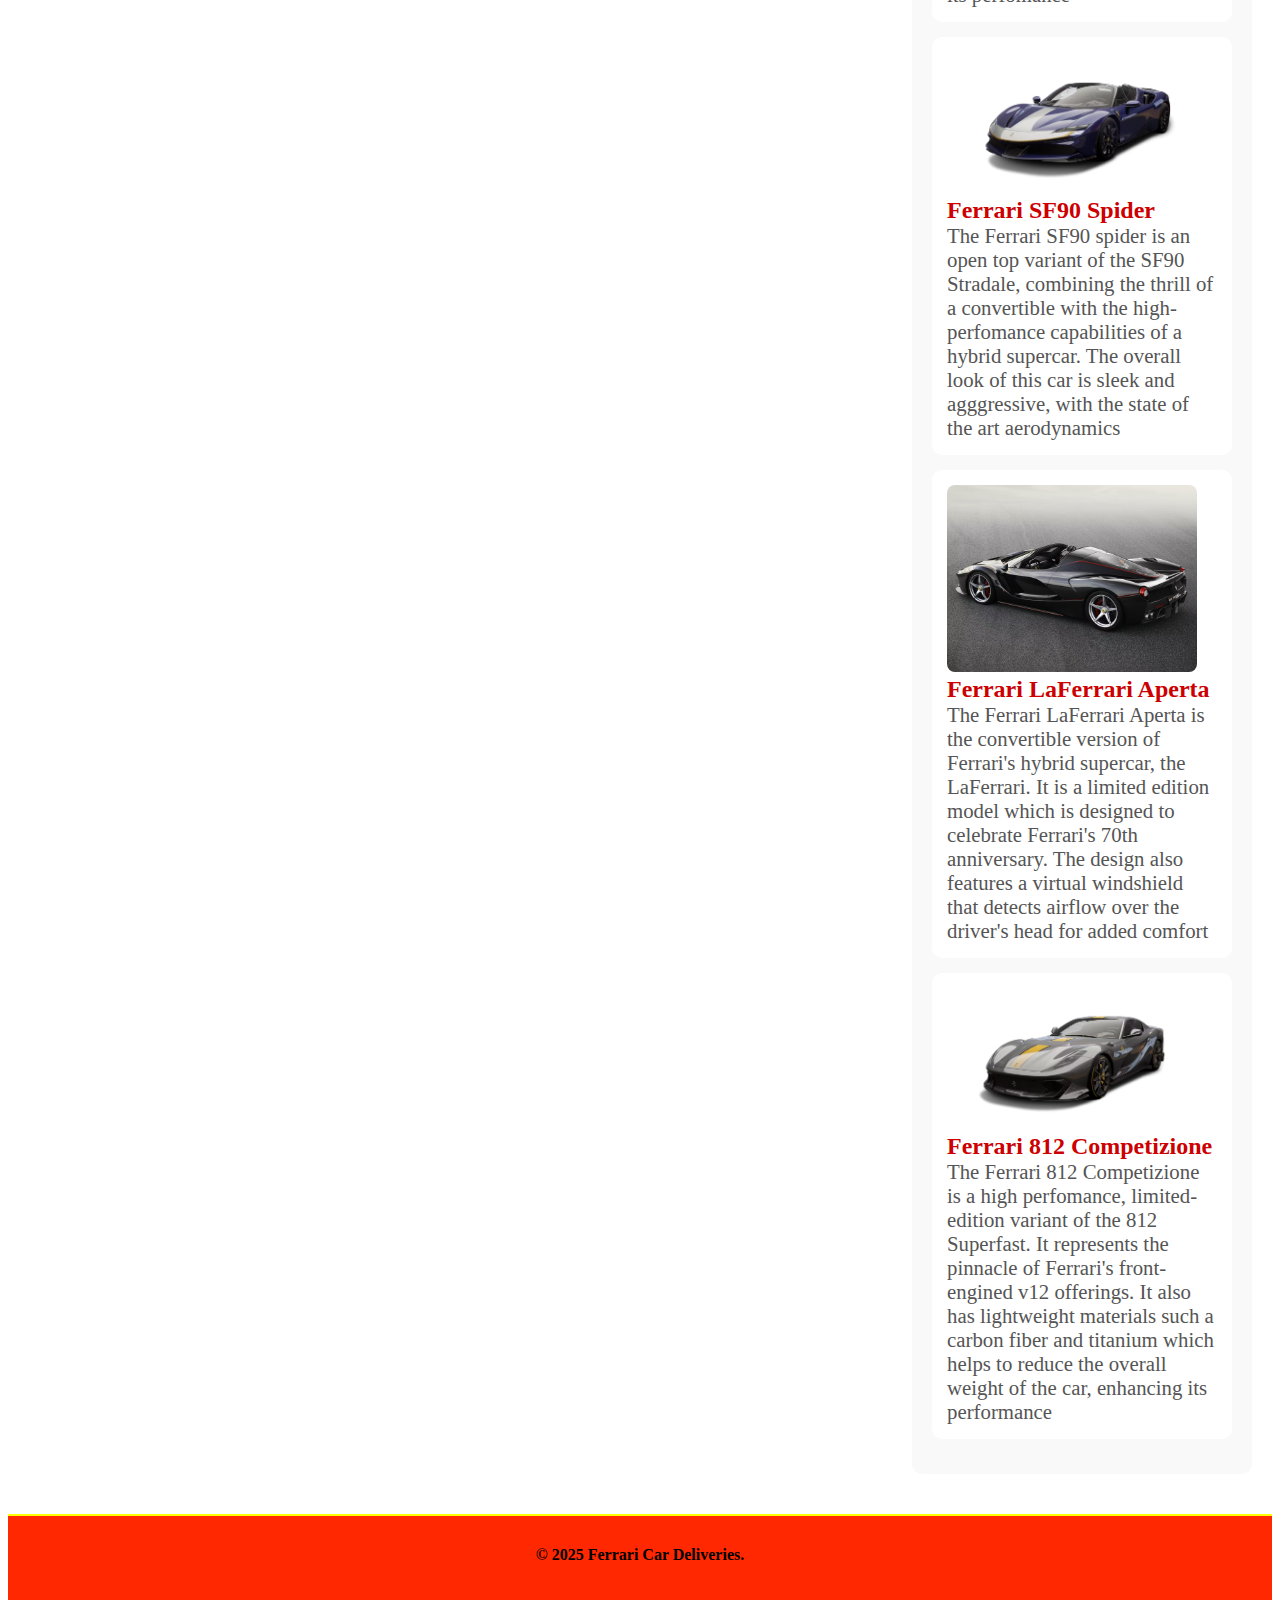
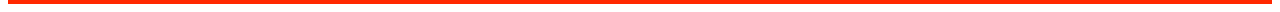
==== commit eab84d13: "Adjusted Font Sizes" ====
--- a/racing.html
+++ b/racing.html
@@ -13,9 +13,7 @@
         <img id="logo" src="images/new_logo.PNG" alt="Logo" />
         <h1>Ferrari Cars</h1>
         <nav id="horizontal">
-          <p>
-            <a href="index.html">HOME</a>
-          </p>
+          <a href="index.html">HOME</a>
         </nav>
       </header>
       <main id="main">
@@ -36,7 +34,7 @@
             <p>
               The Ferrari Purosangue is the Ferrari's first ever production
               four-seater car. It marks a significant milestone in Ferrari's
-              history, combining luxury and perfomance
+              history, combining luxury and performance
             </p>
           </div>
           <div class="car">
@@ -45,8 +43,8 @@
             <p>
               The Ferrari Stradale is a groundbreaking plug-in hybrid electric
               vehicle, combining a turbocharged V8 engine with three electric
-              motors. What makes the SF90 Stradale fascinationg is its ability
-              to offer both extreme perfomance and a degree of enivronmental
+              motors. What makes the SF90 Stradale fascinating is its ability to
+              offer both extreme perfomance and a degree of environmental
               consciousness, positioning Ferrari within the hybrid landscape
               while staying true to its heritage
             </p>
@@ -58,8 +56,8 @@
               The Ferrari Monza SP1 is a stunning, limited-production speedster
               designed to capture the essence of Ferrari's iconic racing
               heritage. Its engine is derived from the Ferrari 81 Superfast and
-              the car is made up of carbon fiber , making the car lightweight
-              and enhancing its perfomance
+              the car is made up of carbon fiber, making the car lightweight and
+              enhancing its perfomance
             </p>
           </div>
           <div class="car">
@@ -80,11 +78,11 @@
             />
             <h3>Ferrari LaFerrari Aperta</h3>
             <p>
-              The Ferrari LaFerrari Aperta is the convertible convertible
-              version of Ferrari's hybrid supercar, the LaFerrari. It is a
-              limitedd edition model which is designed to celebrate Ferrari's
-              70th anniversart. The design also features a virtual windshield
-              that detects airflow over the driver's head for added comfort
+              The Ferrari LaFerrari Aperta is the convertible version of
+              Ferrari's hybrid supercar, the LaFerrari. It is a limited edition
+              model which is designed to celebrate Ferrari's 70th anniversary.
+              The design also features a virtual windshield that detects airflow
+              over the driver's head for added comfort
             </p>
           </div>
           <div class="car">
--- a/style.css
+++ b/style.css
@@ -63,7 +63,7 @@
 }
 #sales p,
 #rentals p {
-  font-size: 1.8em;
+  font-size: 1.5em;
   color: #333;
 }
 #header {
@@ -105,22 +105,24 @@
 #content {
   flex-grow: 2;
   background-color: white;
-  max-width: 60%;
-  padding: 20px;
+  max-width: 100%;
+  text-align: center;
+  padding: 15px;
 }
 
 #actions {
   flex-grow: 1;
   background-color: white;
-  padding: 20px;
-  max-width: 300px;
+  padding: 15px;
+  text-align: center;
+  max-width: 100%;
   display: flex;
   flex-direction: column;
 }
 
 #logo {
-  float: left;
   height: 90%;
+  margin-right: 10px;
 }
 
 #racing-cars {
@@ -151,6 +153,8 @@
   padding: 10px;
   background-color: red;
   color: white;
+  font-weight: bold;
+  font-size: 1em;
 }
 
 .car {
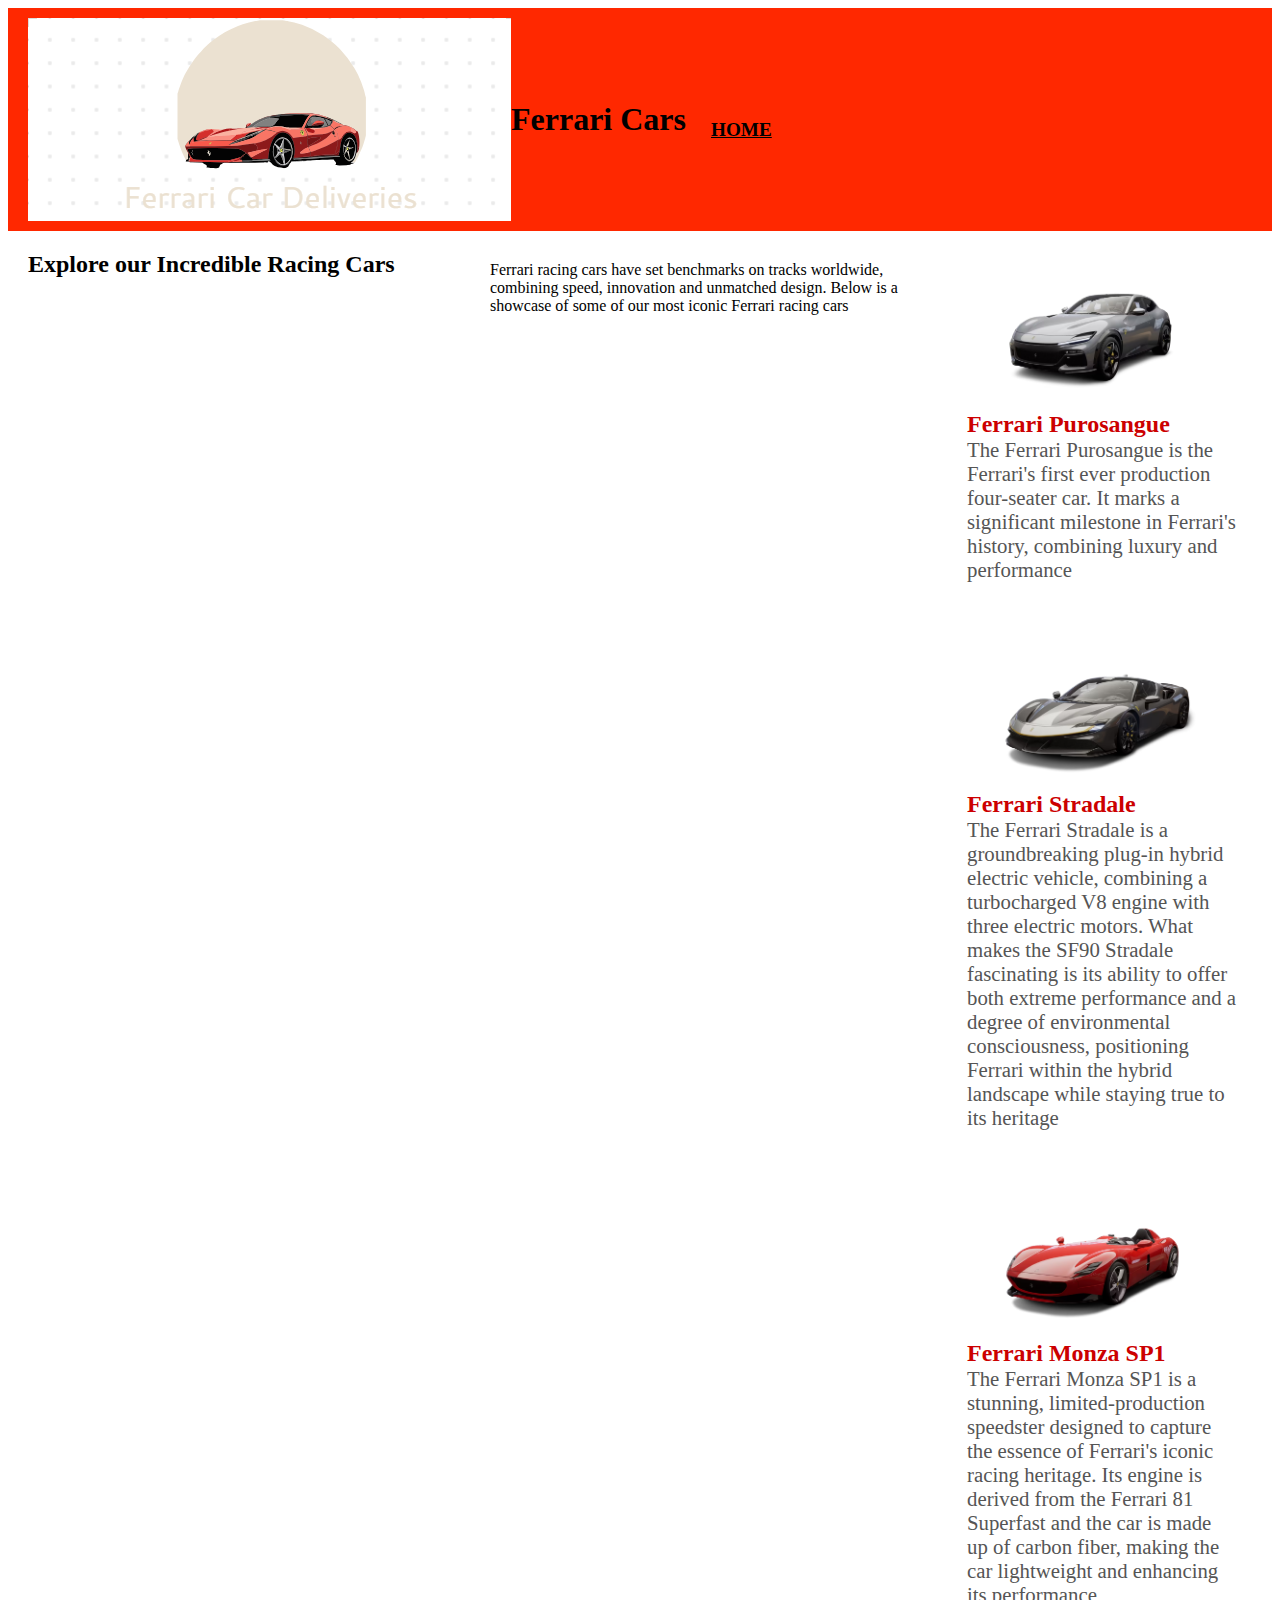
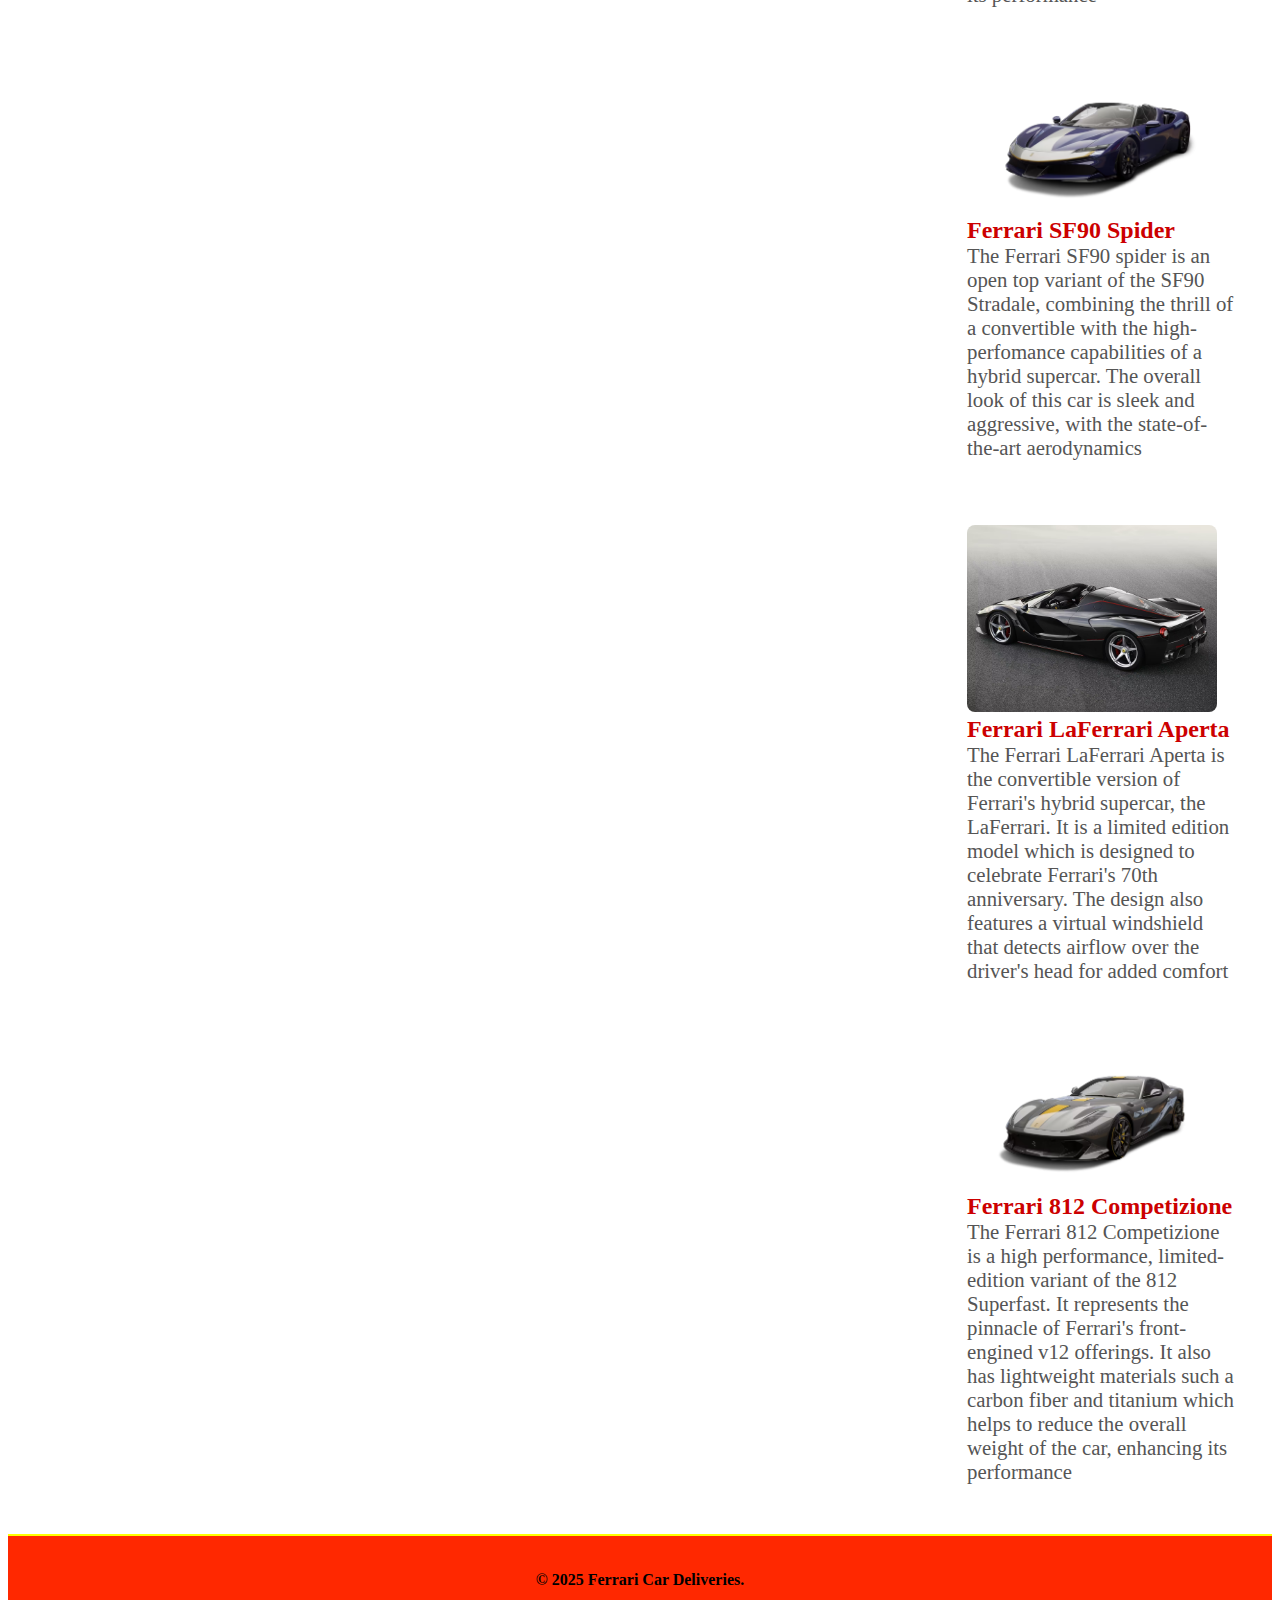
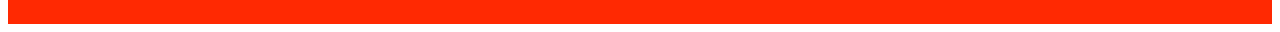
==== commit 09b33201: "I implemented the about, contact and experiences pages and also made sure they could be responsive o" ====
--- a/racing.html
+++ b/racing.html
@@ -44,7 +44,7 @@
               The Ferrari Stradale is a groundbreaking plug-in hybrid electric
               vehicle, combining a turbocharged V8 engine with three electric
               motors. What makes the SF90 Stradale fascinating is its ability to
-              offer both extreme perfomance and a degree of environmental
+              offer both extreme performance and a degree of environmental
               consciousness, positioning Ferrari within the hybrid landscape
               while staying true to its heritage
             </p>
@@ -57,7 +57,7 @@
               designed to capture the essence of Ferrari's iconic racing
               heritage. Its engine is derived from the Ferrari 81 Superfast and
               the car is made up of carbon fiber, making the car lightweight and
-              enhancing its perfomance
+              enhancing its performance
             </p>
           </div>
           <div class="car">
@@ -67,8 +67,8 @@
               The Ferrari SF90 spider is an open top variant of the SF90
               Stradale, combining the thrill of a convertible with the
               high-perfomance capabilities of a hybrid supercar. The overall
-              look of this car is sleek and agggressive, with the state of the
-              art aerodynamics
+              look of this car is sleek and aggressive, with the
+              state-of-the-art aerodynamics
             </p>
           </div>
           <div class="car">
@@ -92,11 +92,11 @@
             />
             <h3>Ferrari 812 Competizione</h3>
             <p>
-              The Ferrari 812 Competizione is a high perfomance, limited-edition
-              variant of the 812 Superfast. It represents the pinnacle of
-              Ferrari's front-engined v12 offerings. It also has lightweight
-              materials such a carbon fiber and titanium which helps to reduce
-              the overall weight of the car, enhancing its performance
+              The Ferrari 812 Competizione is a high performance,
+              limited-edition variant of the 812 Superfast. It represents the
+              pinnacle of Ferrari's front-engined v12 offerings. It also has
+              lightweight materials such a carbon fiber and titanium which helps
+              to reduce the overall weight of the car, enhancing its performance
             </p>
           </div>
         </div>
--- a/style.css
+++ b/style.css
@@ -83,8 +83,16 @@
   display: flex;
   flex-direction: row;
   padding: 20px;
-}
-
+  justify-content: space-between;
+}
+
+#main > h2,
+#main > p {
+  width: 48%;
+}
+#main > p {
+  margin-top: 10px;
+}
 #horizontal {
   display: flex;
   flex-direction: row;
@@ -95,7 +103,7 @@
 #horizontal a {
   display: block;
   padding: 10px 15px;
-  margin: 10px 0;
+  margin: 0 10px;
   text-align: center;
   font-weight: bold;
   font-size: 1.2em;
@@ -121,82 +129,125 @@
 }
 
 #logo {
-  height: 90%;
-  margin-right: 10px;
+  height: 60%;
+  max-height: 100%;
 }
 
 #racing-cars {
-  display: flex;
+  display: grid;
+  grid-template-columns: repeat(auto-fit, minmax(300px, 1fr));
+  gap: 20px;
+  justify-content: center;
+}
+#login-form label,
+#register-form label {
+  display: block;
+  font-weight: bold;
+}
+#login-form input,
+#register-form input {
+  width: 100%;
+  padding: 8px;
+  margin-bottom: 10px;
+}
+#login-form button,
+#register-form button {
+  width: 100%;
+  padding: 10px;
+  background-color: red;
+  color: white;
+  font-weight: bold;
+  font-size: 1em;
+}
+
+.car {
+  width: 300px;
+  height: auto;
+  background-color: white;
+  border-radius: 10px;
+  padding: 15px;
+  text-align: left;
+  margin-bottom: 15px;
+}
+.car img {
+  width: 100%;
+  height: auto;
+  border-radius: 8px;
+  max-width: 250px;
+}
+
+.car h3 {
+  font-size: 1.5em;
+  color: #c00;
+}
+
+.car p {
+  font-size: 1.3em;
+  color: #555;
+}
+
+#footer {
+  background-color: #ff2800;
+  color: black;
+  text-align: center;
+  padding: 20px;
+  font-size: 1em;
+  border-top: 2px solid yellow;
+  min-height: 10vh;
+  display: flex;
+  justify-content: center;
+  align-items: center;
   flex-direction: column;
-  align-items: center;
-  max-width: 1200px;
+}
+
+#footer p {
+  margin: 10px 0;
+  font-weight: bold;
+  color: black;
+}
+
+#contact-form {
+  max-width: 600px;
   margin: 20px auto;
   padding: 20px;
   background-color: #f9f9f9;
   border-radius: 10px;
-  margin-top: 20px;
-}
-#login-form label,
-#register-form label {
+  box-shadow: 0px 0px 10px rgba(0, 0, 0, 0.1);
+}
+#contact-form label {
   display: block;
   font-weight: bold;
-}
-#login-form input,
-#register-form input {
-  width: 100%;
-  padding: 8px;
+  margin-bottom: 5px;
+}
+#contact-form input,
+#contact-form textarea {
+  width: 100%;
+  padding: 10px;
   margin-bottom: 10px;
-}
-#login-form button,
-#register-form button {
+  border: 1px solid #ccc;
+  border-radius: 5px;
+  font-size: 1em;
+}
+#contact-form textarea {
+  height: 150px;
+  resize: vertical;
+}
+#contact-form button {
   width: 100%;
   padding: 10px;
-  background-color: red;
+  background-color: #ff2800;
   color: white;
   font-weight: bold;
   font-size: 1em;
-}
-
-.car {
-  width: 300px;
-  height: auto;
-  background-color: white;
-  border-radius: 10px;
-  padding: 15px;
-  text-align: left;
-  margin-bottom: 15px;
-}
-.car img {
-  width: 100%;
-  height: auto;
+  border: none;
+  border-radius: 5px;
+}
+#contact-banner {
+  width: 100%;
+  max-height: 300px;
+  object-fit: cover;
   border-radius: 8px;
-  max-width: 250px;
-}
-
-.car h3 {
-  font-size: 1.5em;
-  color: #c00;
-}
-
-.car p {
-  font-size: 1.3em;
-  color: #555;
-}
-
-#footer {
-  background-color: #ff2800;
-  color: black;
-  text-align: center;
-  padding: 20px;
-  font-size: 1em;
-  border-top: 2px solid yellow;
-  min-height: 10vh;
-}
-
-#footer p {
-  margin: 10px 0;
-  font-weight: bold;
-  color: black;
+  margin-bottom: 20px;
 }
 
 @media screen and (max-width: 768px) {
@@ -213,9 +264,7 @@
   }
   #content,
   #actions {
-    max-width: 100px;
-    text-align: center;
-    padding: 15px;
+    max-width: 90%;
   }
 
   #racing-cars {
